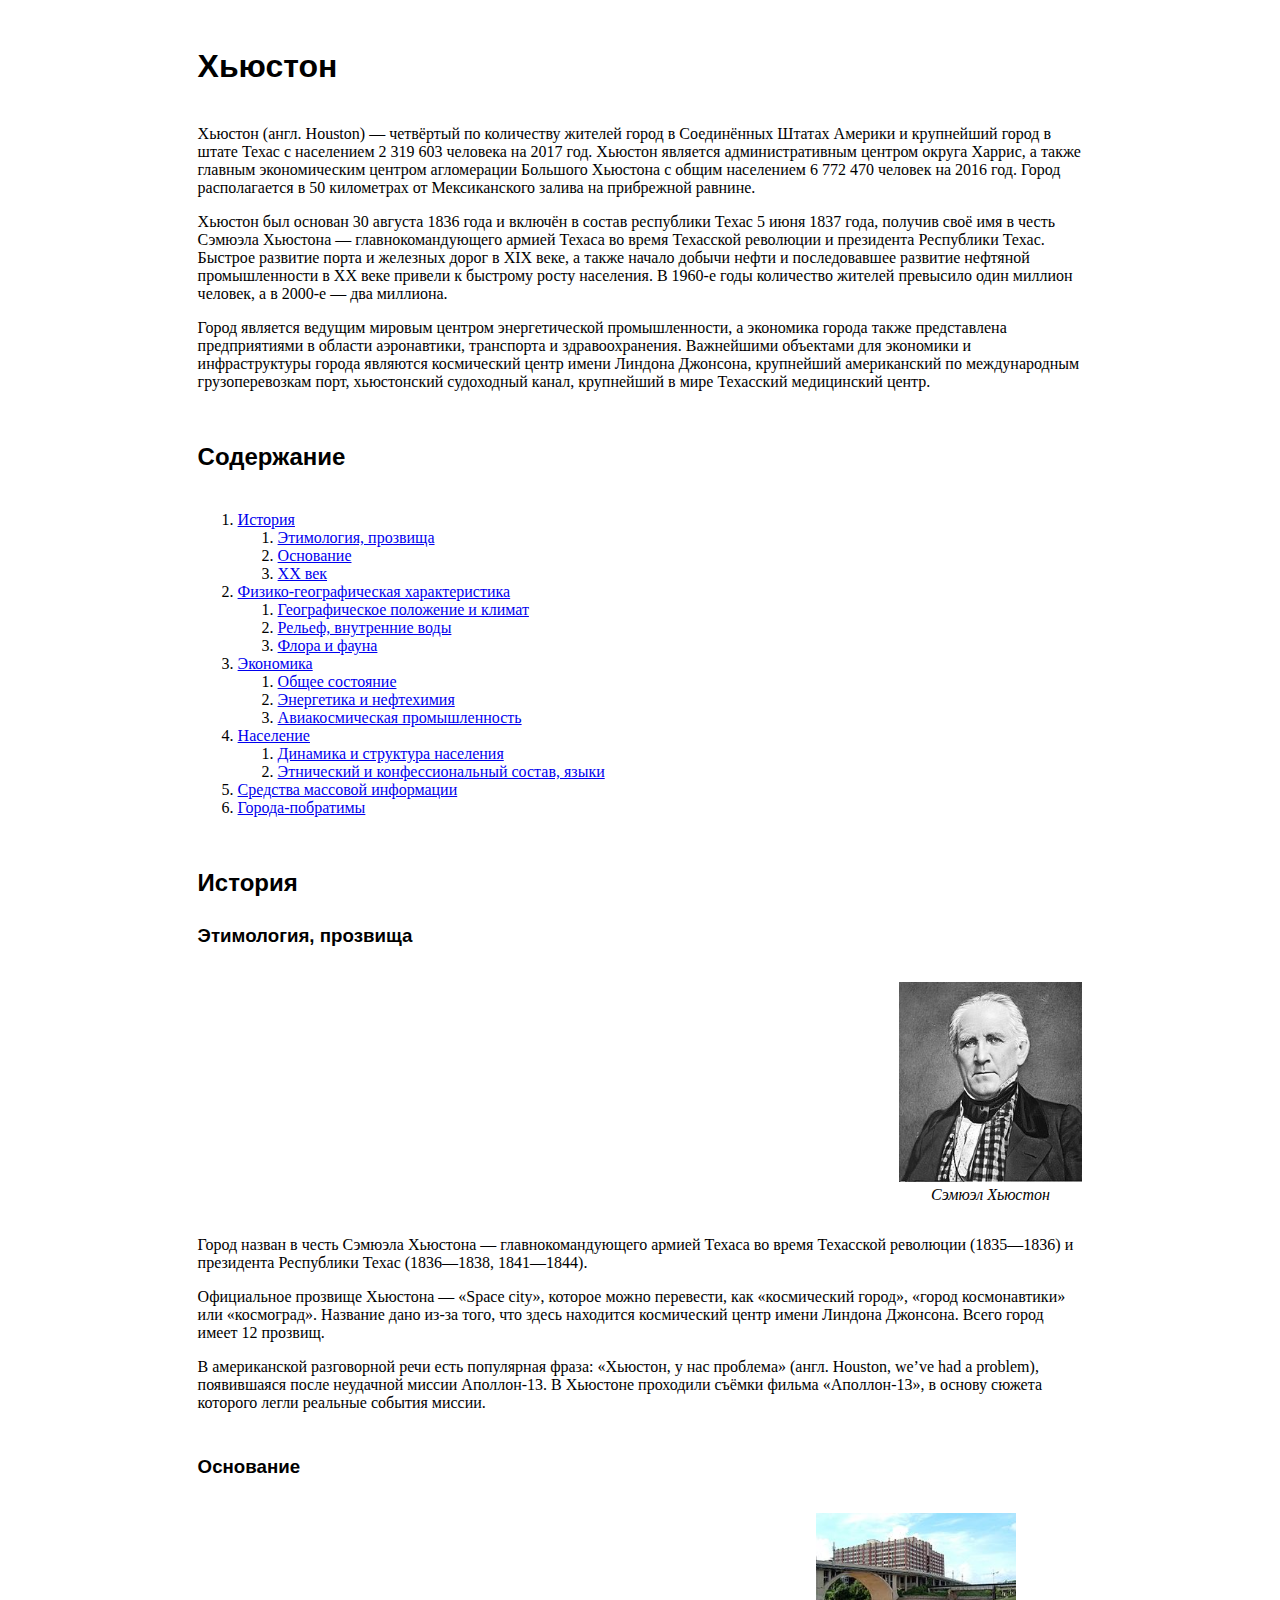
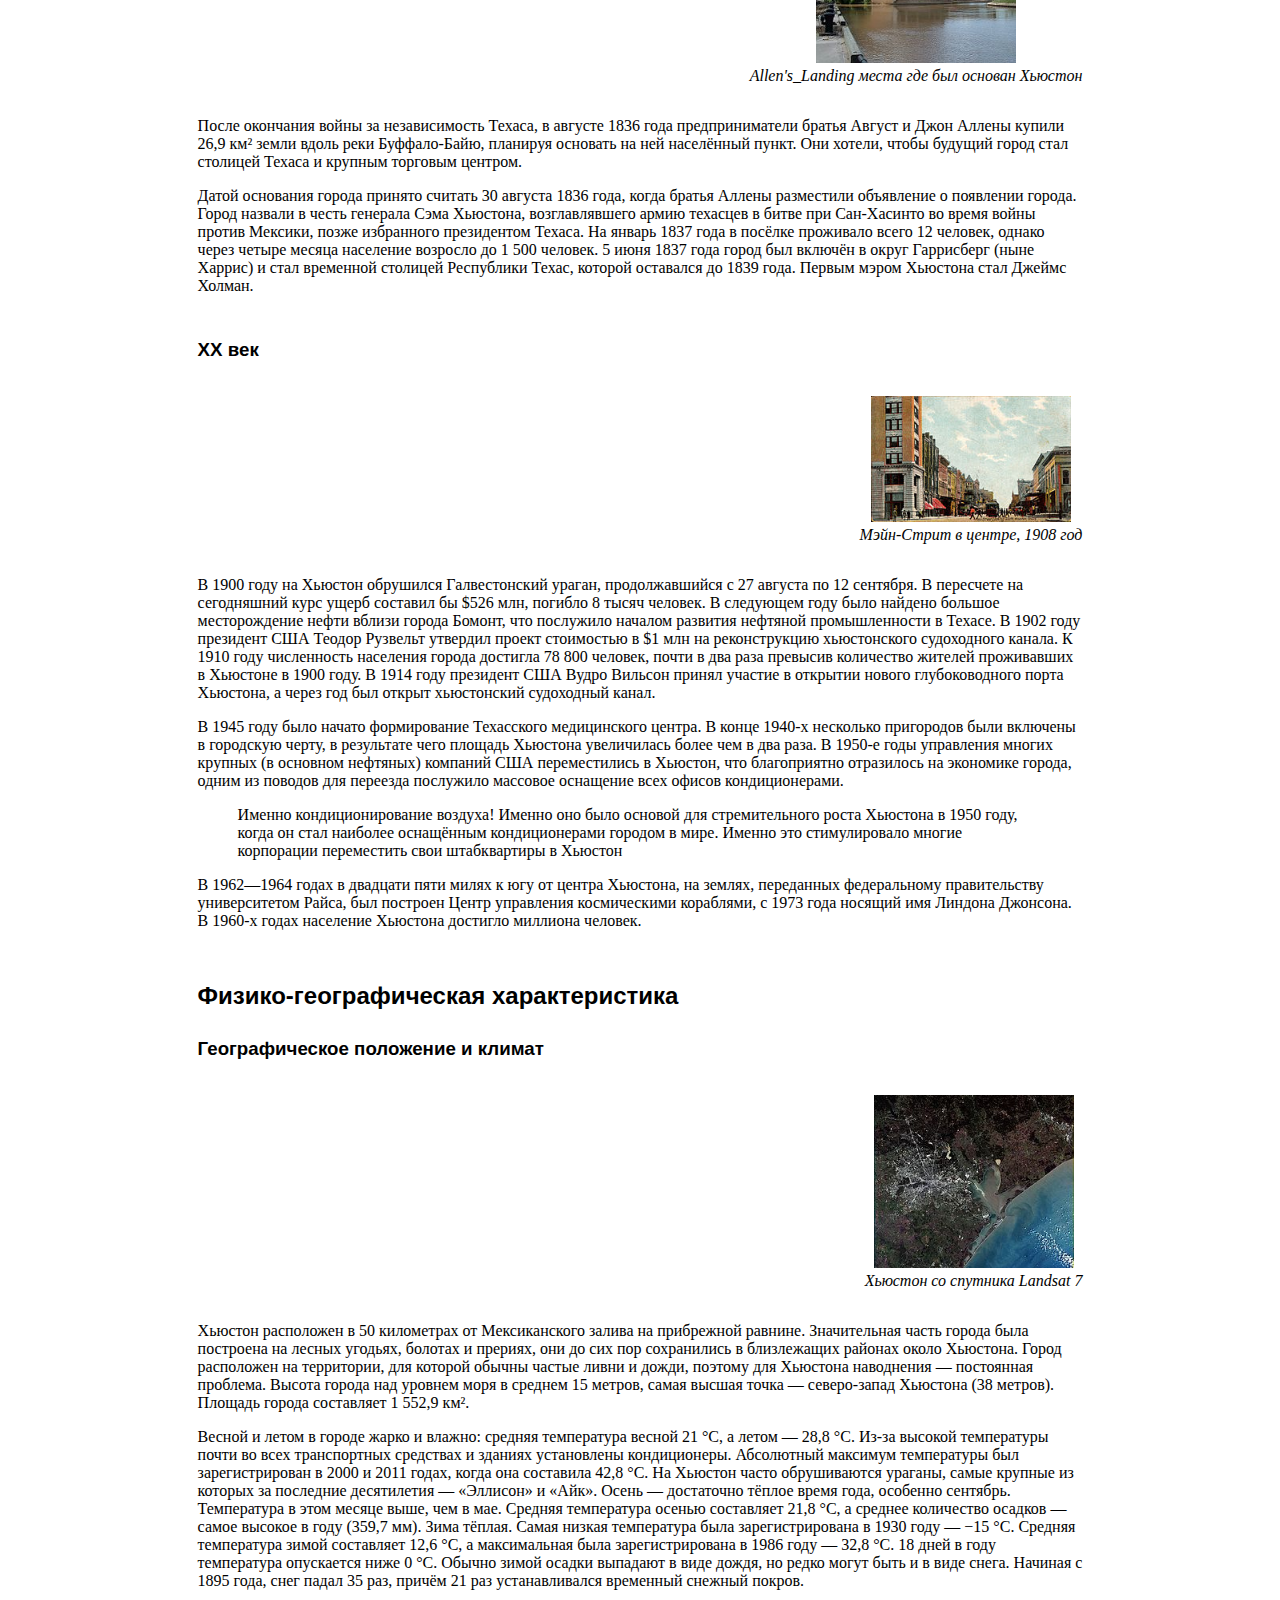
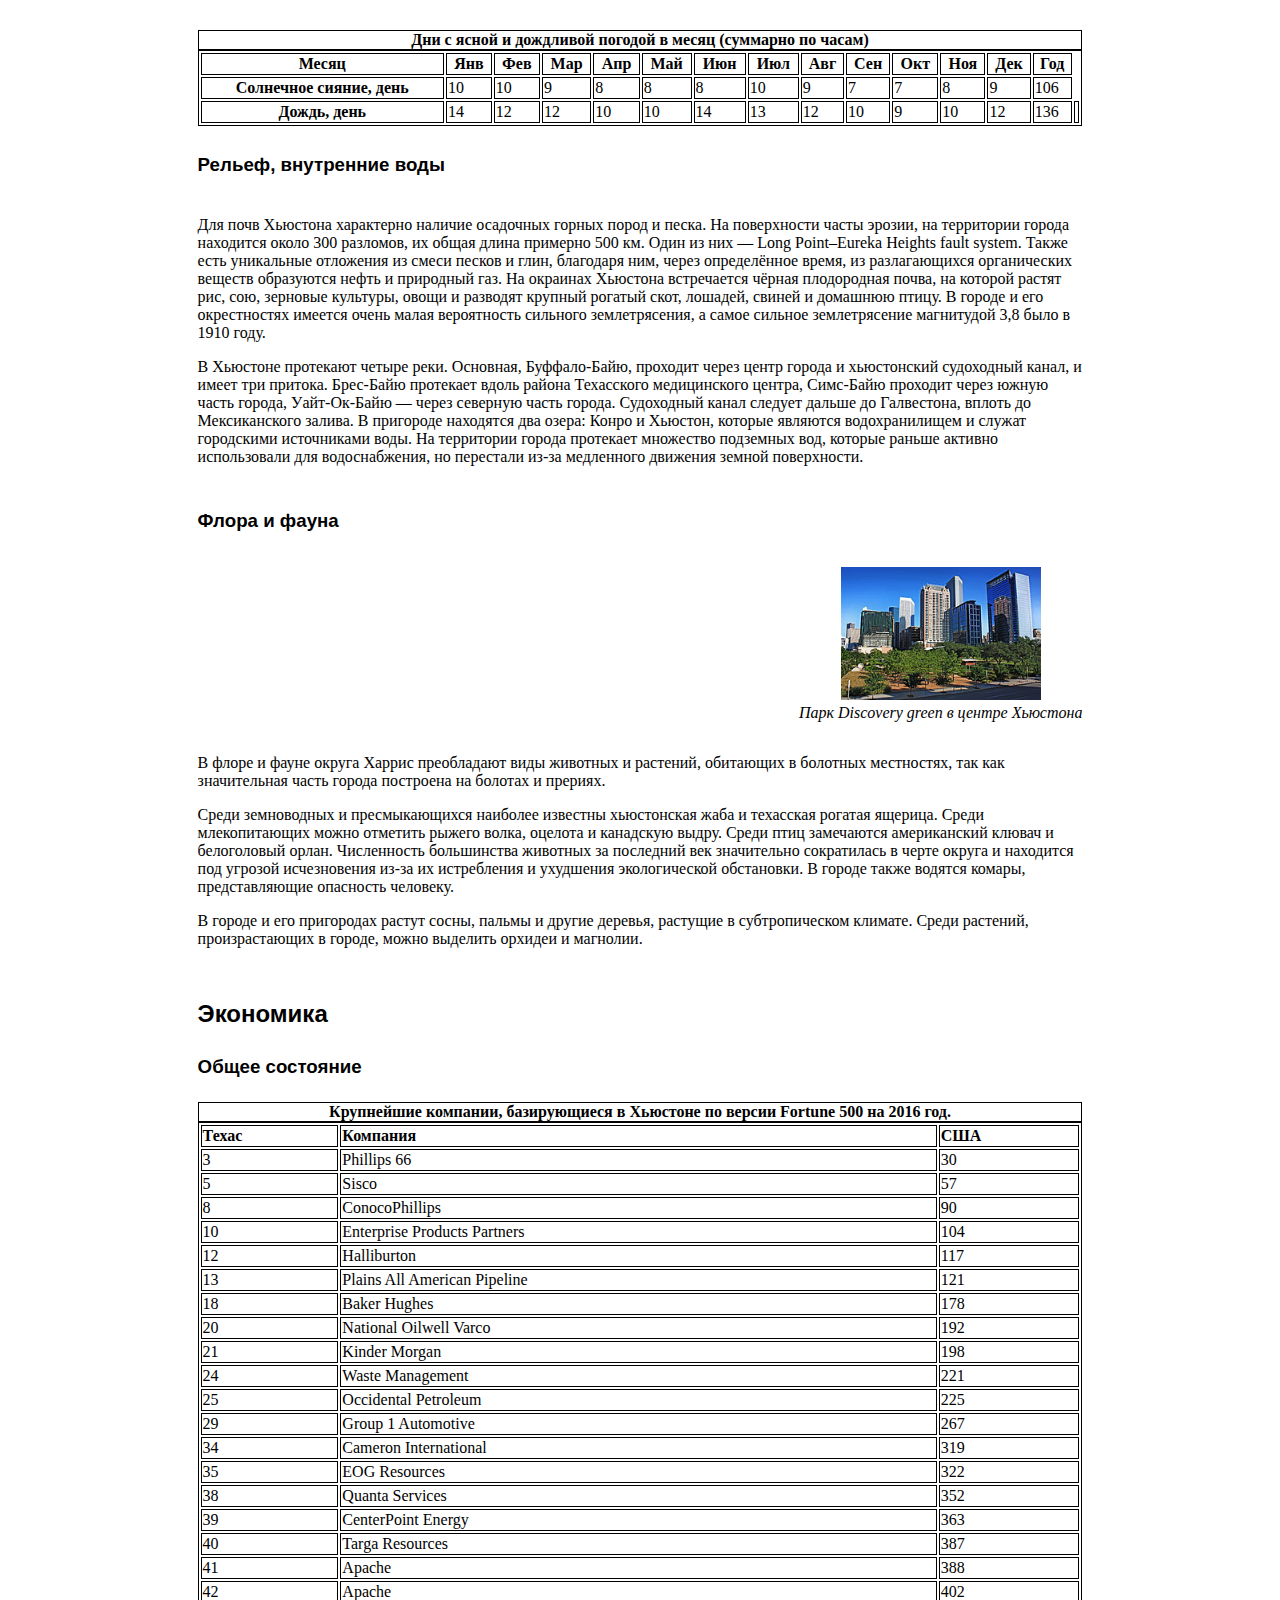
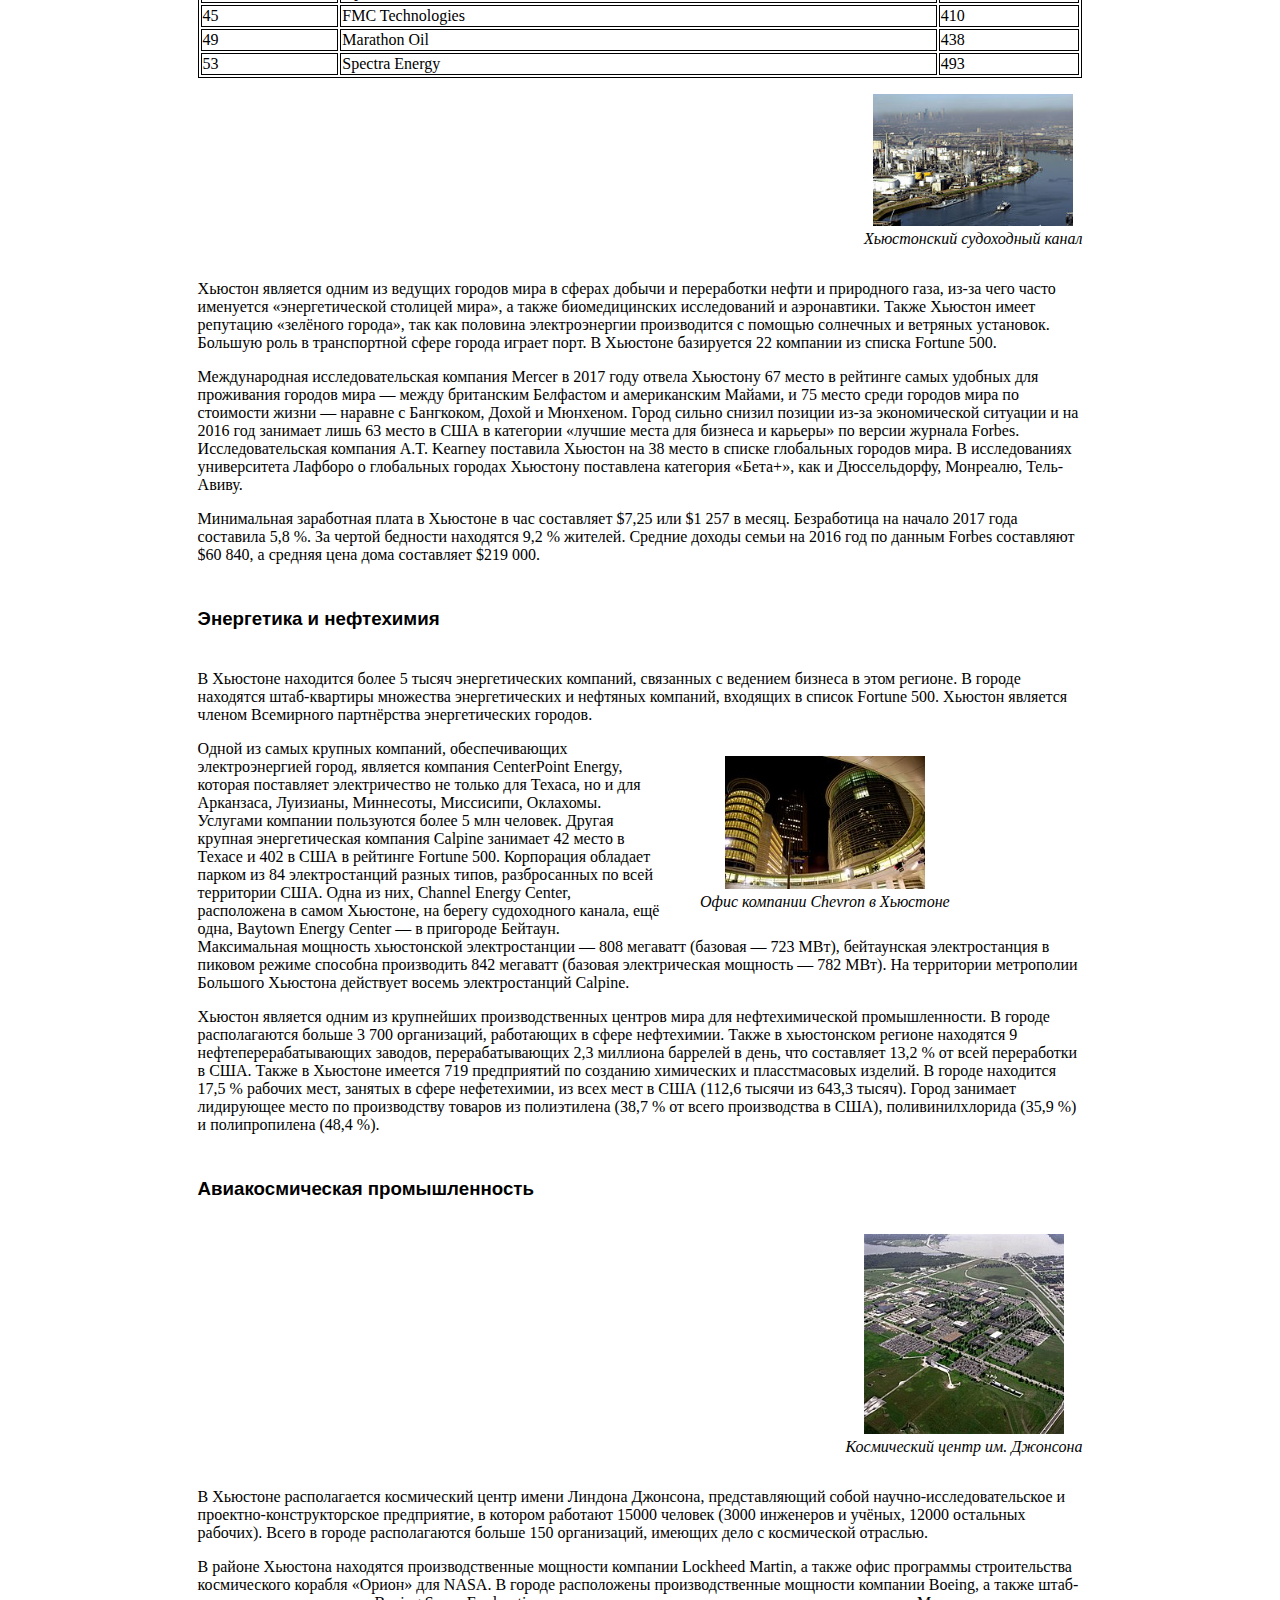
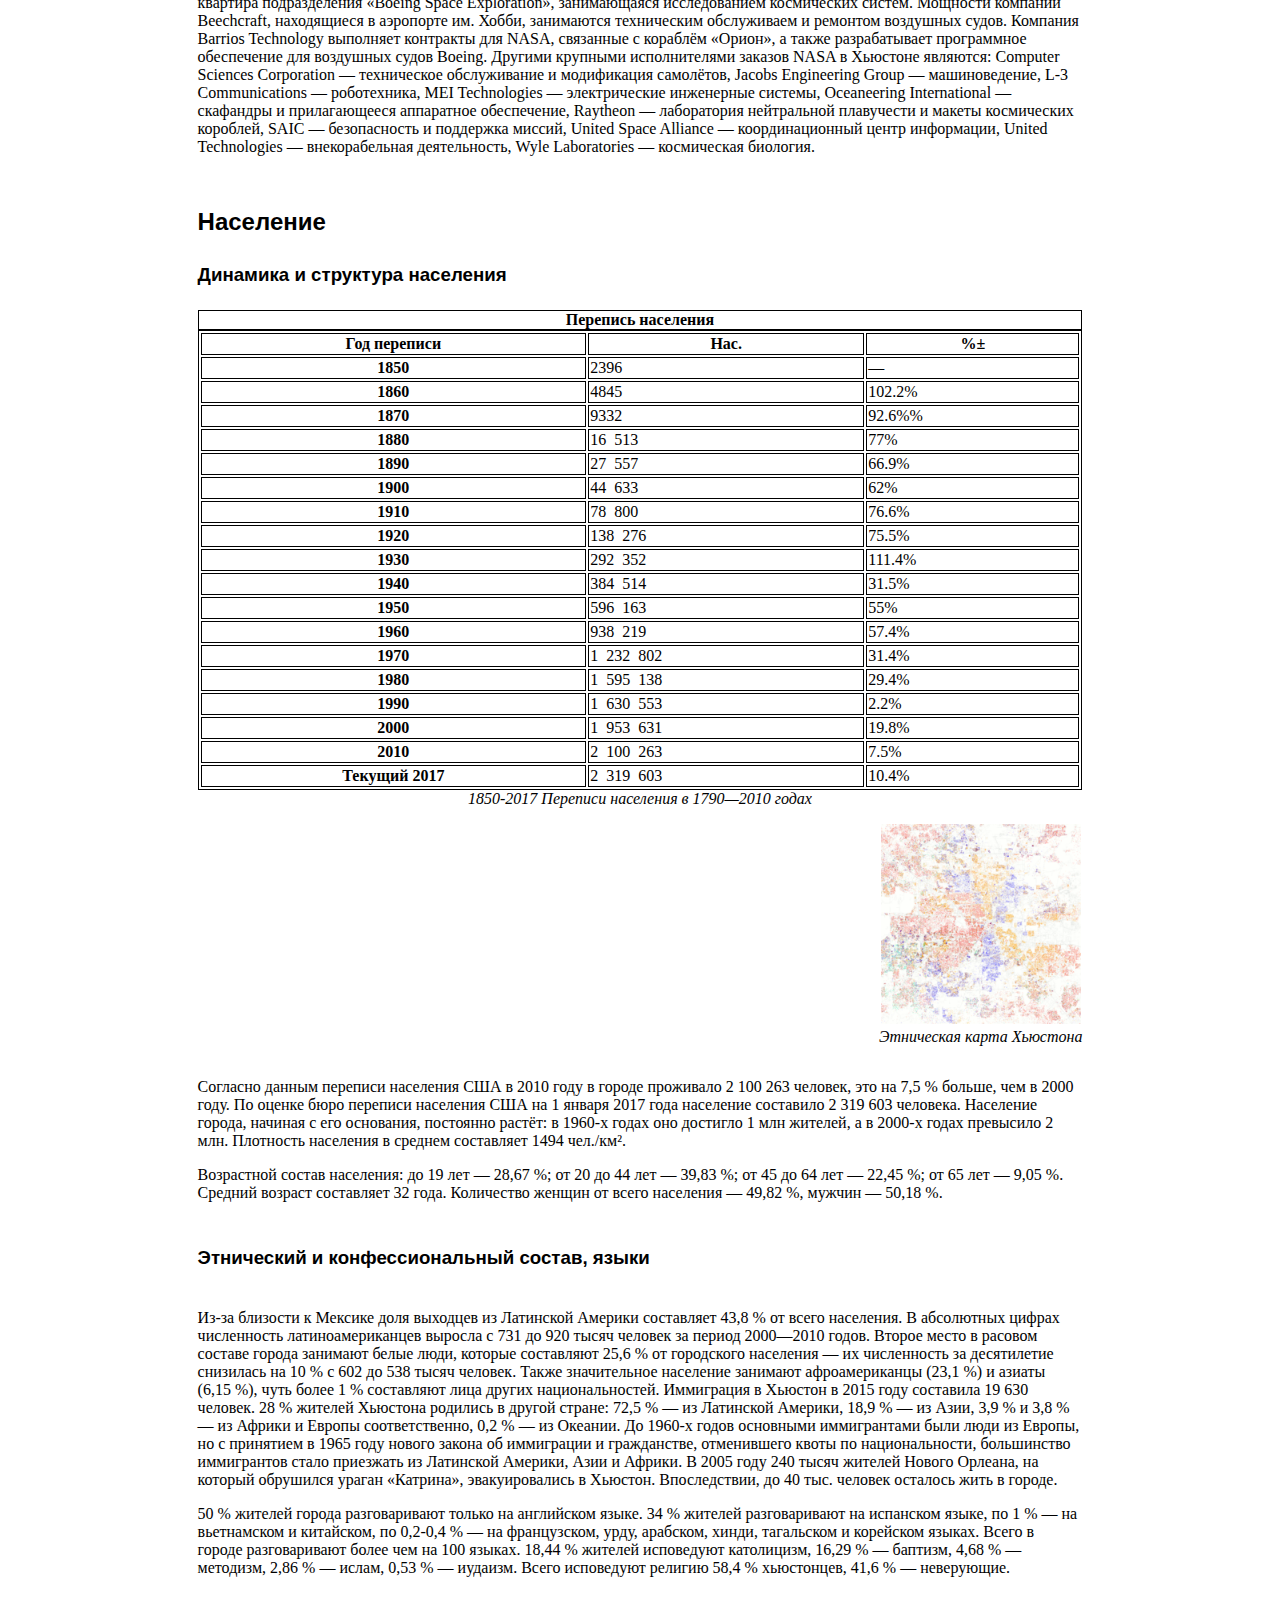
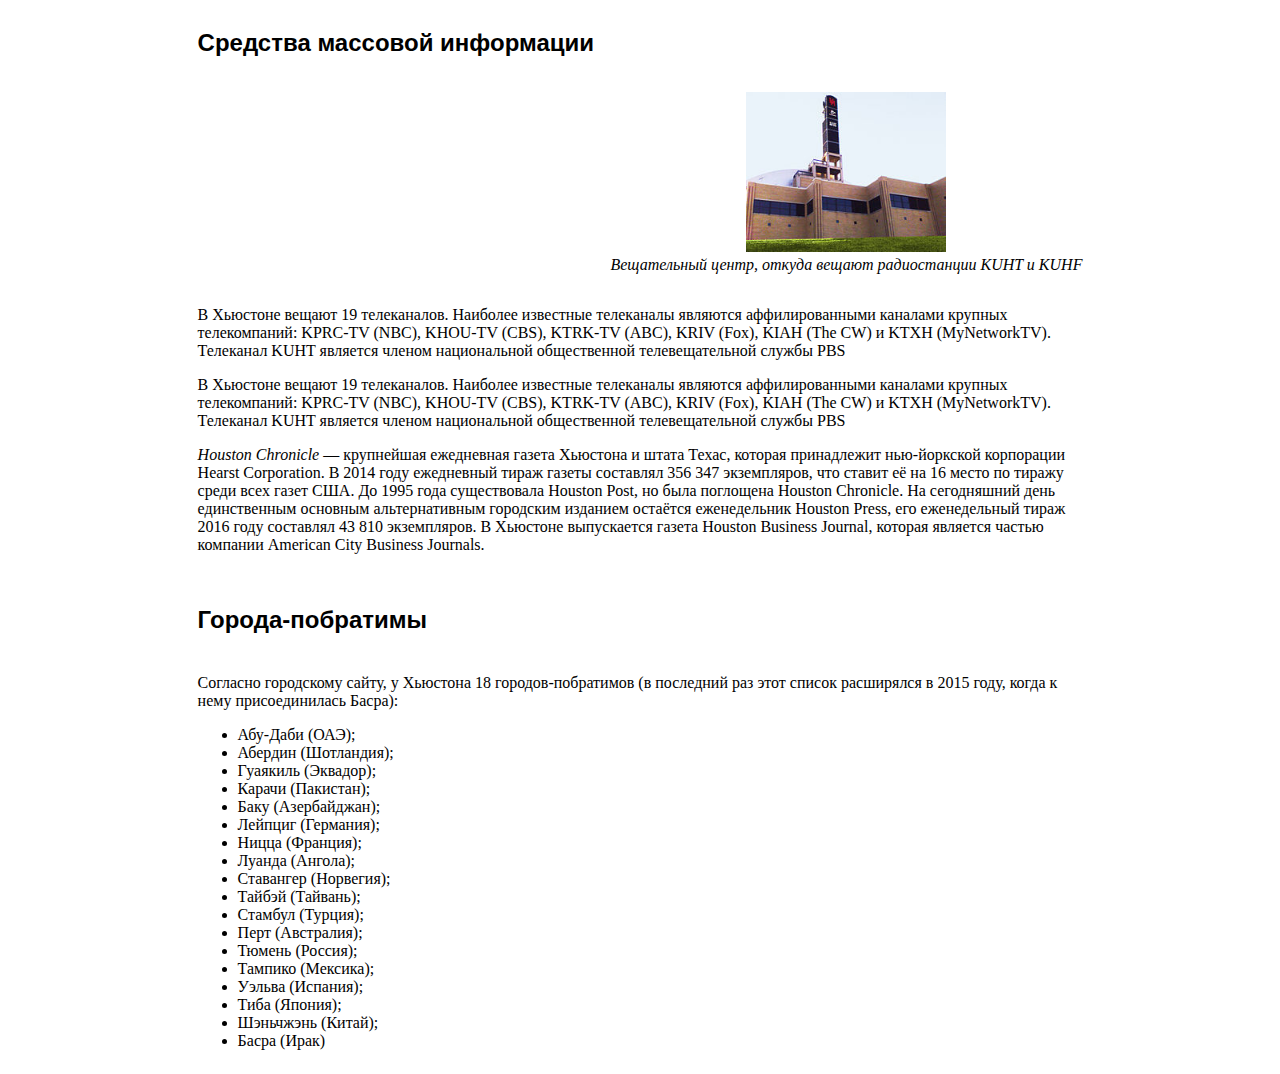
==== homework2/index.html @ 8e98da60 "second project of Stepik, final version" ====
<!DOCTYPE html>
<html lang="ru-RU">
<head>
	<meta charset="UTF-8">
	<title>Хьюстон</title>
	<meta name="description" content="город Хьюстон США, история и современное состояние города. Физико-географические характеристики, флора и фауна местности, экономика города, города-побратимы Хьюстона.">
	<meta name="author" content="Bekten Dosmambetov">
	<link rel="stylesheet" href="css/styles.css" type="text/css">
</head>
<body>
	<h1>Хьюстон</h1>
		<article id="introduction"><p>Хьюстон (англ. Houston) — четвёртый по количеству жителей город в Соединённых Штатах Америки и крупнейший город в штате Техас с населением 2 319 603 человека на 2017 год. Хьюстон является административным центром округа Харрис, а также главным экономическим центром агломерации Большого Хьюстона с общим населением 6 772 470 человек на 2016 год. Город располагается в 50 километрах от Мексиканского залива на прибрежной равнине.</p>

		<p>Хьюстон был основан 30 августа 1836 года и включён в состав республики Техас 5 июня 1837 года, получив своё имя в честь Сэмюэла Хьюстона — главнокомандующего армией Техаса во время Техасской революции и президента Республики Техас. Быстрое развитие порта и железных дорог в XIX веке, а также начало добычи нефти и последовавшее развитие нефтяной промышленности в XX веке привели к быстрому росту населения. В 1960-е годы количество жителей превысило один миллион человек, а в 2000-е — два миллиона. </p>

		<p>Город является ведущим мировым центром энергетической промышленности, а экономика города также представлена предприятиями в области аэронавтики, транспорта и здравоохранения. Важнейшими объектами для экономики и инфраструктуры города являются космический центр имени Линдона Джонсона, крупнейший американский по международным грузоперевозкам порт, хьюстонский судоходный канал, крупнейший в мире Техасский медицинский центр. </p>
		</article>

	<h2>Содержание</h2>
		<nav>
			<ol>
				<li><a href="#history">История</a></li>
					<ol>
						<li><a href="#etimology">Этимология, прозвища</a></li>
						<li><a href="#foundation">Основание</a></li>
						<li><a href="#20th_century">XX век</a></li>
					</ol>
				<li><a href="#phisics_char">Физико-географическая характеристика</a></li>
					<ol>
						<li><a href="#geography">Географическое положение и климат</a></li>
						<li><a href="#relief">Рельеф, внутренние воды</a></li>
						<li><a href="#flaura_fauna">Флора и фауна</a></li>
					</ol>
				<li><a href="#economy">Экономика</a></li>
					<ol>
						<li><a href="#general_condition">Общее состояние</a></li>
						<li><a href="#energy">Энергетика и нефтехимия</a></li>
						<li><a href="#cosmo_industry">Авиакосмическая промышленность</a></li>
					</ol>
				<li><a href="#population">Население</a></li>
					<ol>
						<li><a href="#population_dynamics">Динамика и структура населения</a></li>
						<li><a href="#race_ethnicity">Этнический и конфессиональный состав, языки</a></li>
					</ol>
				<li><a href="#mass_media">Средства массовой информации</a></li>
				<li><a href="#cities_friends">Города-побратимы</a></li>

			</ol>
		</nav>

	<h2 id="history">История</h2>
		<h3 id="etimology">Этимология, прозвища</h3>

		<figure>
		<img class="figure" src="img\Sam_Houston_portrait.jpg" alt="Портрет Сэмюэла Хьюстона">
		<figcaption class="figure">Сэмюэл Хьюстон</figcaption>
		</figure>

		<article>
			<p>Город назван в честь Сэмюэла Хьюстона — главнокомандующего армией Техаса во время Техасской революции (1835—1836) и президента Республики Техас (1836—1838, 1841—1844). </p>
			<p>Официальное прозвище Хьюстона — «Space city», которое можно перевести, как «космический город», «город космонавтики» или «космоград». Название дано из-за того, что здесь находится космический центр имени Линдона Джонсона. Всего город имеет 12 прозвищ. </p>
			<p>В американской разговорной речи есть популярная фраза: «Хьюстон, у нас проблема» (англ. Houston, we’ve had a problem), появившаяся после неудачной миссии Аполлон-13. В Хьюстоне проходили съёмки фильма «Аполлон-13», в основу сюжета которого легли реальные события миссии.</p>
		</article>

		<h3 id="foundation">Основание</h3>
		<figure>
		<img class="figure" src="img\Allen's_Landing_Houston_bayou_view.jpg" alt="Фото места где был основан Хьюстон">
		<figcaption class="figure">Allen's_Landing места где был основан Хьюстон</figcaption>
		</figure>

		<article>
			<p>После окончания войны за независимость Техаса, в августе 1836 года предприниматели братья Август и Джон Аллены купили 26,9 км² земли вдоль реки Буффало-Байю, планируя основать на ней населённый пункт. Они хотели, чтобы будущий город стал столицей Техаса и крупным торговым центром.  </p>
			<p>Датой основания города принято считать 30 августа 1836 года, когда братья Аллены разместили объявление о появлении города. Город назвали в честь генерала Сэма Хьюстона, возглавлявшего армию техасцев в битве при Сан-Хасинто во время войны против Мексики, позже избранного президентом Техаса. На январь 1837 года в посёлке проживало всего 12 человек, однако через четыре месяца население возросло до 1 500 человек. 5 июня 1837 года город был включён в округ Гаррисберг (ныне Харрис) и стал временной столицей Республики Техас, которой оставался до 1839 года. Первым мэром Хьюстона стал Джеймс Холман. </p>
		</article>

		<h3 id="20th_century">XX век</h3>

		<figure>
		<img class="figure" src="img\Main_Street_looking_south_Houston_Texas_(1908).jpg" alt="Фото места где был основан Хьюстон">
		<figcaption class="figure">Мэйн-Стрит в центре, 1908 год</figcaption>
		</figure>

		<article >
			<p>В 1900 году на Хьюстон обрушился Галвестонский ураган, продолжавшийся с 27 августа по 12 сентября. В пересчете на сегодняшний курс ущерб составил бы $526 млн, погибло 8 тысяч человек. В следующем году было найдено большое месторождение нефти вблизи города Бомонт, что послужило началом развития нефтяной промышленности в Техасе. В 1902 году президент США Теодор Рузвельт утвердил проект стоимостью в $1 млн на реконструкцию хьюстонского судоходного канала. К 1910 году численность населения города достигла 78 800 человек, почти в два раза превысив количество жителей проживавших в Хьюстоне в 1900 году. В 1914 году президент США Вудро Вильсон принял участие в открытии нового глубоководного порта Хьюстона, а через год был открыт хьюстонский судоходный канал. </p>
			<p>В 1945 году было начато формирование Техасского медицинского центра. В конце 1940-х несколько пригородов были включены в городскую черту, в результате чего площадь Хьюстона увеличилась более чем в два раза. В 1950-е годы управления многих крупных (в основном нефтяных) компаний США переместились в Хьюстон, что благоприятно отразилось на экономике города, одним из поводов для переезда послужило массовое оснащение всех офисов кондиционерами. </p>
			<blockquote>Именно кондиционирование воздуха! Именно оно было основой для стремительного роста Хьюстона в 1950 году, когда он стал наиболее оснащённым кондиционерами городом в мире. Именно это стимулировало многие корпорации переместить свои штабквартиры в Хьюстон</blockquote>
			<p>В 1962—1964 годах в двадцати пяти милях к югу от центра Хьюстона, на землях, переданных федеральному правительству университетом Райса, был построен Центр управления космическими кораблями, с 1973 года носящий имя Линдона Джонсона. В 1960-х годах население Хьюстона достигло миллиона человек.</p>

		</article>


	<h2 id="phisics_char">Физико-географическая характеристика</h2>
		<h3 id="geography">Географическое положение и климат</h3>

		<figure>
		<img class="figure" src="img\Large_Houston_Landsat.jpg" alt="Хьюстон со спутника Landsat 7">
		<figcaption>Хьюстон со спутника Landsat 7</figcaption>
		</figure>

		<article>
			<p>Хьюстон расположен в 50 километрах от Мексиканского залива на прибрежной равнине. Значительная часть города была построена на лесных угодьях, болотах и прериях, они до сих пор
			сохранились в близлежащих районах около Хьюстона. Город расположен на территории, для которой обычны частые ливни и дожди, поэтому для Хьюстона наводнения — постоянная проблема. Высота города над уровнем моря в среднем 15 метров, самая высшая точка — северо-запад Хьюстона (38 метров). Площадь города составляет 1 552,9 км².</p>
			<p>Весной и летом в городе жарко и влажно: средняя температура весной 21 °C, а летом — 28,8 °C. Из-за высокой температуры почти во всех транспортных средствах и зданиях установлены кондиционеры. Абсолютный максимум температуры был зарегистрирован в 2000 и 2011 годах, когда она составила 42,8 °C. На Хьюстон часто обрушиваются ураганы, самые крупные из которых за последние десятилетия — «Эллисон» и «Айк». Осень — достаточно тёплое время года, особенно сентябрь. Температура в этом месяце выше, чем в мае. Средняя температура осенью составляет 21,8 °C, а среднее количество осадков — самое высокое в году (359,7 мм). Зима тёплая. Самая низкая температура была зарегистрирована в 1930 году — −15 °C. Средняя температура зимой составляет 12,6 °C, а максимальная была зарегистрирована в 1986 году — 32,8 °C. 18 дней в году температура опускается ниже 0 °C. Обычно зимой осадки выпадают в виде дождя, но редко могут быть и в виде снега. Начиная с 1895 года, снег падал 35 раз, причём 21 раз устанавливался временный снежный покров. </p>
			</article>

			<table>
				<caption>
					<b>Дни с ясной и дождливой погодой в месяц (суммарно по часам)</b>
				</caption>
					<tr>
						<th>Месяц</th>
						<th>Янв</th>
						<th>Фев</th>
						<th>Мар</th>
						<th>Апр</th>
						<th>Май</th>
						<th>Июн</th>
						<th>Июл</th>
						<th>Авг</th>
						<th>Сен</th>
						<th>Окт</th>
						<th>Ноя</th>
						<th>Дек</th>
						<th>Год</th>				
					</tr>
					<tr>
						<th>Солнечное сияние, день</th>
						<td>10</td>
						<td>10</td>
						<td>9</td>
						<td>8</td>
						<td>8</td>
						<td>8</td>
						<td>10</td>
						<td>9</td>
						<td>7</td>   
						<td>7</td>
						<td>8</td>
						<td>9</td>
						<td>106</td>
					</tr>
					<tr>
						<th>Дождь, день</th>
						<td>14</td>
						<td>12</td>
						<td>12</td>
						<td>10</td>
						<td>10</td>
						<td>14</td>
						<td>13</td>
						<td>12</td>
						<td>10</td>   
						<td>9</td>
						<td>10</td>
						<td>12</td>
						<td>136<td>				
					</tr>
			</table>
		
		<h3 id="relief">Рельеф, внутренние воды</h3>

		<article>
			<p>Для почв Хьюстона характерно наличие осадочных горных пород и песка. На поверхности часты эрозии, на территории города находится около 300 разломов, их общая длина примерно 500 км. Один из них — Long Point–Eureka Heights fault system. Также есть уникальные отложения из смеси песков и глин, благодаря ним, через определённое время, из разлагающихся органических веществ образуются нефть и природный газ. На окраинах Хьюстона встречается чёрная плодородная почва, на которой растят рис, сою, зерновые культуры, овощи и разводят крупный рогатый скот, лошадей, свиней и домашнюю птицу. В городе и его окрестностях имеется очень малая вероятность сильного землетрясения, а самое сильное землетрясение магнитудой 3,8 было в 1910 году. </p>
			<p>В Хьюстоне протекают четыре реки. Основная, Буффало-Байю, проходит через центр города и хьюстонский судоходный канал, и имеет три притока. Брес-Байю протекает вдоль района Техасского медицинского центра, Симс-Байю проходит через южную часть города, Уайт-Ок-Байю — через северную часть города. Судоходный канал следует дальше до Галвестона, вплоть до Мексиканского залива. В пригороде находятся два озера: Конро и Хьюстон, которые являются водохранилищем и служат городскими источниками воды. На территории города протекает множество подземных вод, которые раньше активно использовали для водоснабжения, но перестали из-за медленного движения земной поверхности. </p>
		</article>



		<h3 id="flaura_fauna">Флора и фауна</h3>

		<figure>
		<img class="figure" src="img\Discovery_green.jpg" alt="Парк Discovery green в центре Хьюстона">
		<figcaption class="figure">Парк Discovery green в центре Хьюстона</figcaption>
		</figure>


		<article>
			<p>В флоре и фауне округа Харрис преобладают виды животных и растений, обитающих в болотных местностях, так как значительная часть города построена на болотах и прериях. </p>
			<p>Среди земноводных и пресмыкающихся наиболее известны хьюстонская жаба и техасская рогатая ящерица. Среди млекопитающих можно отметить рыжего волка, оцелота и канадскую выдру. Среди птиц замечаются американский клювач и белоголовый орлан. Численность большинства животных за последний век значительно сократилась в черте округа и находится под угрозой исчезновения из-за их истребления и ухудшения экологической обстановки. В городе также водятся комары, представляющие опасность человеку. </p>
			<p>В городе и его пригородах растут сосны, пальмы и другие деревья, растущие в субтропическом климате. Среди растений, произрастающих в городе, можно выделить орхидеи и магнолии. </p>

		</article>


		<h2 id="economy">Экономика</h2>
		<h3 id="general_condition">Общее состояние</h3>

			<table width="80%">
				
				<caption><b>Крупнейшие компании, базирующиеся в Хьюстоне по версии Fortune 500 на 2016 год.</b></caption>
				<tr>
					<th align="left">Техас</th>
					<th align="left">Компания</th>
					<th align="left">США</th>
				</tr>
				<tr>
					<td>3</td>
					<td>Phillips 66</td>
					<td>30</td>
				</tr>
				<tr>
					<td>5</td>
					<td>Sisco</td>
					<td>57</td>
				</tr>
				<tr>
					<td>8</td>
					<td>ConocoPhillips</td>
					<td>90</td>
				</tr>
				<tr>
					<td>10</td>
					<td>Enterprise Products Partners</td>
					<td>104</td>
				</tr>
				<tr>
					<td>12</td>
					<td>Halliburton</td>
					<td>117</td>
				</tr>
				<tr>
					<td>13</td>
					<td>Plains All American Pipeline</td>
					<td>121</td>
				</tr>
				<tr>
					<td>18</td>
					<td>Baker Hughes</td>
					<td>178</td>
				</tr>
				<tr>
					<td>20</td>
					<td>National Oilwell Varco</td>
					<td>192</td>
				</tr>
				<tr>
					<td>21</td>
					<td>Kinder Morgan</td>
					<td>198</td>
				</tr>
				<tr>
					<td>24</td>
					<td>Waste Management</td>
					<td>221</td>
				</tr>
				<tr>
					<td>25</td>
					<td>Occidental Petroleum</td>
					<td>225</td>
				</tr>
				<tr>
					<td>29</td>
					<td>Group 1 Automotive</td>
					<td>267</td>
				</tr>
				<tr>
					<td>34</td>
					<td>Cameron International</td>
					<td>319</td>
				</tr>
				<tr>
					<td>35</td>
					<td>EOG Resources</td>
					<td>322</td>
				</tr>
				<tr>
					<td>38</td>
					<td>Quanta Services</td>
					<td>352</td>
				</tr>
				<tr>
					<td>39</td>
					<td>CenterPoint Energy</td>
					<td>363</td>
				</tr>
				<tr>
					<td>40</td>
					<td>Targa Resources</td>
					<td>387</td>
				</tr>
				<tr>
					<td>41</td>
					<td>Apache</td>
					<td>388</td>
				</tr>
				<tr>
					<td>42</td>
					<td>Apache</td>
					<td>402</td>
				</tr>
				<tr>
					<td>45</td>
					<td>FMC Technologies</td>
					<td>410</td>
				</tr>
				<tr>
					<td>49</td>
					<td>Marathon Oil</td>
					<td>438</td>
				</tr>
				<tr>
					<td>53</td>
					<td>Spectra Energy</td>
					<td>493</td>
				</tr>

			</table>

			<figure>
			<img class="figure" src="img\Houston_Ship_Channel.jpg" alt="Хьюстонский судоходный канал">
			<figcaption class="figure">Хьюстонский судоходный канал</figcaption>
			</figure>

		<article>
			<p>Хьюстон является одним из ведущих городов мира в сферах добычи и переработки нефти и природного газа, из-за чего часто именуется «энергетической столицей мира», а также биомедицинских исследований и аэронавтики. Также Хьюстон имеет репутацию «зелёного города», так как половина электроэнергии производится с помощью солнечных и ветряных установок. Большую роль в транспортной сфере города играет порт. В Хьюстоне базируется 22 компании из списка Fortune 500.  </p>
			<p>Международная исследовательская компания Mercer в 2017 году отвела Хьюстону 67 место в рейтинге самых удобных для проживания городов мира — между британским Белфастом и американским Майами, и 75 место среди городов мира по стоимости жизни — наравне с Бангкоком, Дохой и Мюнхеном. Город сильно снизил позиции из-за экономической ситуации и на 2016 год занимает лишь 63 место в США в категории «лучшие места для бизнеса и карьеры» по версии журнала Forbes. Исследовательская компания A.T. Kearney поставила Хьюстон на 38 место в списке глобальных городов мира. В исследованиях университета Лафборо о глобальных городах Хьюстону поставлена категория «Бета+», как и Дюссельдорфу, Монреалю, Тель-Авиву. </p>
			<p>Минимальная заработная плата в Хьюстоне в час составляет $7,25 или $1 257 в месяц. Безработица на начало 2017 года составила 5,8 %. За чертой бедности находятся 9,2 % жителей. Средние доходы семьи на 2016 год по данным Forbes составляют $60 840, а средняя цена дома составляет $219 000. </p>
		</article>


		<h3 id="energy">Энергетика и нефтехимия</h3>

		<article>
			<p>В Хьюстоне находится более 5 тысяч энергетических компаний, связанных с ведением бизнеса в этом регионе. В городе находятся штаб-квартиры множества энергетических и нефтяных компаний, входящих в список Fortune 500. Хьюстон является членом Всемирного партнёрства энергетических городов.  </p>
			
			<figure>
			<img class="figure" src="img\Enron_Complex.jpg" alt="Офис компании Chevron в Хьюстоне">
			<figcaption class="figure">Офис компании Chevron в Хьюстоне</figcaption>
			</figure>

			<p>Одной из самых крупных компаний, обеспечивающих электроэнергией город, является компания CenterPoint Energy, которая поставляет электричество не только для Техаса, но и для Арканзаса, Луизианы, Миннесоты, Миссисипи, Оклахомы. Услугами компании пользуются более 5 млн человек. Другая крупная энергетическая компания Calpine занимает 42 место в Техасе и 402 в США в рейтинге Fortune 500. Корпорация обладает парком из 84 электростанций разных типов, разбросанных по всей территории США. Одна из них, Channel Energy Center, расположена в самом Хьюстоне, на берегу судоходного канала, ещё одна, Baytown Energy Center — в пригороде Бейтаун. Максимальная мощность хьюстонской электростанции — 808 мегаватт (базовая — 723 МВт), бейтаунская электростанция в пиковом режиме способна производить 842 мегаватт (базовая электрическая мощность — 782 МВт). На территории метрополии Большого Хьюстона действует восемь электростанций Calpine. </p>

			<p>Хьюстон является одним из крупнейших производственных центров мира для нефтехимической промышленности. В городе располагаются больше 3 700 организаций, работающих в сфере нефтехимии. Также в хьюстонском регионе находятся 9 нефтеперерабатывающих заводов, перерабатывающих 2,3 миллиона баррелей в день, что составляет 13,2 % от всей переработки в США. Также в Хьюстоне имеется 719 предприятий по созданию химических и пласстмасовых изделий. В городе находится 17,5 % рабочих мест, занятых в сфере нефетехимии, из всех мест в США (112,6 тысячи из 643,3 тысяч). Город занимает лидирующее место по производству товаров из полиэтилена (38,7 % от всего производства в США), поливинилхлорида (35,9 %) и полипропилена (48,4 %).</p>

		</article>



		<h3 id="cosmo_industry">Авиакосмическая промышленность</h3>
		
		<figure>
		<img class="figure" src="img\Aerial_View_of_the_Johnson_Space_Center.jpg" alt="Космический центр им. Джонсона">
		<figcaption class="figure">Космический центр им. Джонсона</figcaption>
		</figure>

		<article >
			<p>В Хьюстоне располагается космический центр имени Линдона Джонсона, представляющий собой научно-исследовательское и проектно-конструкторское предприятие, в котором работают 15000 человек (3000 инженеров и учёных, 12000 остальных рабочих). Всего в городе располагаются больше 150 организаций, имеющих дело с космической отраслью. </p>
			<p>В районе Хьюстона находятся производственные мощности компании Lockheed Martin, а также офис программы строительства космического корабля «Орион» для NASA. В городе расположены производственные мощности компании Boeing, а также штаб-квартира подразделения «Boeing Space Exploration», занимающаяся исследованием космических систем. Мощности компании Beechcraft, находящиеся в аэропорте им. Хобби, занимаются техническим обслуживаем и ремонтом воздушных судов. Компания Barrios Technology выполняет контракты для NASA, связанные с кораблём «Орион», а также разрабатывает программное обеспечение для воздушных судов Boeing. Другими крупными исполнителями заказов NASA в Хьюстоне являются: Computer Sciences Corporation — техническое обслуживание и модификация самолётов, Jacobs Engineering Group — машиноведение, L-3 Communications — роботехника, MEI Technologies — электрические инженерные системы, Oceaneering International — скафандры и прилагающееся аппаратное обеспечение, Raytheon — лаборатория нейтральной плавучести и макеты космических короблей, SAIC — безопасность и поддержка миссий, United Space Alliance — координационный центр информации, United Technologies — внекорабельная деятельность, Wyle Laboratories — космическая биология.

		</article>

	<h2 id="population">Население</h2>
		<h3 id="population_dynamics">Динамика и структура населения</h3>

		<table>
			<caption class="top_caption"><b>Перепись населения</b></caption>
			<tr>
				<th>Год переписи</th>
				<th>Нас.</th>
				<th>&#37;&plusmn;</th>
			</tr>
			<tr>
				<th>1850</th>
				<td>2396</td>
				<td>&mdash;</td>
			</tr>
			<tr>
				<th>1860</th>
				<td>4845</td>
				<td>102.2&#37;</td>
			</tr>
			<tr>
				<th>1870</th>
				<td>9332</td>
				<td>92.6%&#37;</td>
			</tr>
			<tr>
				<th>1880</th>
				<td>16&ensp;513</td>
				<td>77&#37;</td>
			</tr>
			<tr>
				<th>1890</th>
				<td>27&ensp;557</td>
				<td>66.9&#37;</td>
			</tr>
			<tr>
				<th>1900</th>
				<td>44&ensp;633</td>
				<td>62&#37;</td>
			</tr>
			<tr>
				<th>1910</th>
				<td>78&ensp;800</td>
				<td>76.6&#37;</td>
			</tr>
			<tr>
				<th>1920</th>
				<td>138&ensp;276</td>
				<td>75.5&#37;</td>
			</tr>
			<tr>
				<th>1930</th>
				<td>292&ensp;352</td>
				<td>111.4&#37;</td>
			</tr>
			<tr>
				<th>1940</th>
				<td>384&ensp;514</td>
				<td>31.5&#37;</td>
			</tr>
			<tr>
				<th>1950</th>
				<td>596&ensp;163</td>
				<td>55&#37;</td>
			</tr>
			<tr>
				<th>1960</th>
				<td>938&ensp;219</td>
				<td>57.4&#37;</td>
			</tr>
			<tr>
				<th>1970</th>
				<td>1&ensp;232&ensp;802</td>
				<td>31.4&#37;</td>
			</tr>
			<tr>
				<th>1980</th>
				<td>1&ensp;595&ensp;138</td>
				<td>29.4&#37;</td>
			</tr>
			<tr>
				<th>1990</th>
				<td>1&ensp;630&ensp;553</td>
				<td>2.2&#37;</td>
			</tr>
			<tr>
				<th>2000</th>
				<td>1&ensp;953&ensp;631</td>
				<td>19.8&#37;</td>
			</tr>
			<tr>
				<th>2010</th>
				<td>2&ensp;100&ensp;263</td>
				<td>7.5&#37;</td>
			</tr>
			<tr>
				<th>Текущий 2017</th>
				<td>2&ensp;319&ensp;603</td>
				<td>10.4&#37;</td>
			</tr>

				<caption class="bottom_caption">1850-2017 Переписи населения в 1790—2010 годах
				</caption> 


		</table>

		<figure>
		<img class="figure" src="img\Race_and_ethnicity_2010_Houston.png" alt="Этническая карта Хьюстона">
		<figcaption class="figure">Этническая карта Хьюстона</figcaption>
		</figure>

		<article>
			<p>Согласно данным переписи населения США в 2010 году в городе проживало 2 100 263 человек, это на 7,5 % больше, чем в 2000 году. По оценке бюро переписи населения США на 1 января 2017 года население составило 2 319 603 человека. Население города, начиная с его основания, постоянно растёт: в 1960-х годах оно достигло 1 млн жителей, а в 2000-х годах превысило 2 млн. Плотность населения в среднем составляет 1494 чел./км².</p>
			<p>Возрастной состав населения: до 19 лет — 28,67 %; от 20 до 44 лет — 39,83 %; от 45 до 64 лет — 22,45 %; от 65 лет — 9,05 %. Средний возраст составляет 32 года. Количество женщин от всего населения — 49,82 %, мужчин — 50,18 %.</p>
		</article>

	<h3 id="race_ethnicity">Этнический и конфессиональный состав, языки</h3>

	<article>
		<p>Из-за близости к Мексике доля выходцев из Латинской Америки составляет 43,8 % от всего населения. В абсолютных цифрах численность латиноамериканцев выросла с 731 до 920 тысяч человек за период 2000—2010 годов. Второе место в расовом составе города занимают белые люди, которые составляют 25,6 % от городского населения — их численность за десятилетие снизилась на 10 % с 602 до 538 тысяч человек. Также значительное население занимают афроамериканцы (23,1 %) и азиаты (6,15 %), чуть более 1 % составляют лица других национальностей. Иммиграция в Хьюстон в 2015 году составила 19 630 человек. 28 % жителей Хьюстона родились в другой стране: 72,5 % — из Латинской Америки, 18,9 % — из Азии, 3,9 % и 3,8 % — из Африки и Европы соответственно, 0,2 % — из Океании. До 1960-х годов основными иммигрантами были люди из Европы, но с принятием в 1965 году нового закона об иммиграции и гражданстве, отменившего квоты по национальности, большинство иммигрантов стало приезжать из Латинской Америки, Азии и Африки. В 2005 году 240 тысяч жителей Нового Орлеана, на который обрушился ураган «Катрина», эвакуировались в Хьюстон. Впоследствии, до 40 тыс. человек осталось жить в городе.</p>
		<p>50 % жителей города разговаривают только на английском языке. 34 % жителей разговаривают на испанском языке, по 1 % — на вьетнамском и китайском, по 0,2-0,4 % — на французском, урду, арабском, хинди, тагальском и корейском языках. Всего в городе разговаривают более чем на 100 языках.
		18,44 % жителей исповедуют католицизм, 16,29 % — баптизм, 4,68 % — методизм, 2,86 % — ислам, 0,53 % — иудаизм. Всего исповедуют религию 58,4 % хьюстонцев, 41,6 % — неверующие.</p>
	</article>

	<h2 id="mass_media">Средства массовой информации</h2>

		<figure>
		<img class="figure" src="img\Melcher_Center_for_Public_Broadcasting.jpg" alt="Вещательный центр, откуда вещают радиостанции KUHT и KUHF">
		<figcaption class="figure">Вещательный центр, откуда вещают радиостанции KUHT и KUHF</figcaption>
		</figure>

		<article>
			<p>В Хьюстоне вещают 19 телеканалов. Наиболее известные телеканалы являются аффилированными каналами крупных телекомпаний: KPRC-TV (NBC), KHOU-TV (CBS), KTRK-TV (ABC), KRIV (Fox), KIAH (The CW) и KTXH (MyNetworkTV). Телеканал KUHT является членом национальной общественной телевещательной службы PBS</p>
			<p>В Хьюстоне вещают 19 телеканалов. Наиболее известные телеканалы являются аффилированными каналами крупных телекомпаний: KPRC-TV (NBC), KHOU-TV (CBS), KTRK-TV (ABC), KRIV (Fox), KIAH (The CW) и KTXH (MyNetworkTV). Телеканал KUHT является членом национальной общественной телевещательной службы PBS</p>
			<p><i>Houston Chronicle</i> — крупнейшая ежедневная газета Хьюстона и штата Техас, которая принадлежит нью-йоркской корпорации Hearst Corporation. В 2014 году ежедневный тираж газеты составлял 356 347 экземпляров, что ставит её на 16 место по тиражу среди всех газет США. До 1995 года существовала Houston Post, но была поглощена Houston Chronicle. На сегодняшний день единственным основным альтернативным городским изданием остаётся еженедельник Houston Press, его еженедельный тираж 2016 году составлял 43 810 экземпляров. В Хьюстоне выпускается газета Houston Business Journal, которая является частью компании American City Business Journals.</p>
		</article>

	<h2 id="cities_friends">Города-побратимы</h2>
	<article>
		<p>Согласно городскому сайту, у Хьюстона 18 городов-побратимов (в последний раз этот список расширялся в 2015 году, когда к нему присоединилась Басра):</p>

		<ul>
			<li>Абу-Даби (ОАЭ);</li>
			<li>Абердин (Шотландия);</li>
			<li>Гуаякиль (Эквадор);</li>
			<li>Карачи (Пакистан);</li>
			<li>Баку (Азербайджан);</li>
			<li>Лейпциг (Германия);</li>
			<li>Ницца (Франция);</li>
			<li>Луанда (Ангола);</li>
			<li>Ставангер (Норвегия);</li>
			<li>Тайбэй (Тайвань);</li>
			<li>Стамбул (Турция);</li>
			<li>Перт (Австралия);</li>
			<li>Тюмень (Россия);</li>
			<li>Тампико (Мексика);</li>
			<li>Уэльва (Испания);</li>
			<li>Тиба (Япония);</li>
			<li>Шэньчжэнь (Китай);</li>
			<li>Басра (Ирак)</li>

		</ul>

	</article>


</body>
</html>
---- homework2/css/styles.css ----
h1, h2, h3 {
	font-family: sans-serif;
}

h1{
	font-size: 32px;
}

h1, h2, h3, article, nav, table {
	width: 70%;
	align-content: center;
	margin-left: auto;
	margin-right: auto;
	margin-top: 1.5em;
}
figure {
	float: right;
	margin-right: 15%;
	margin: 0px, 0px, 50px, 20px;
	text-align: center;
	font-style: italic;
	align-self: bottom;
}

img:nth-of-type(1) {
	width:auto;
	height: auto;
	max-width: 200px;
	max-height: 200px;
}

table, th, td, caption {
	border: 1px solid black;
}

.bottom_caption {
	border: none;
	font-style: italic;
	caption-side: bottom;
	
}
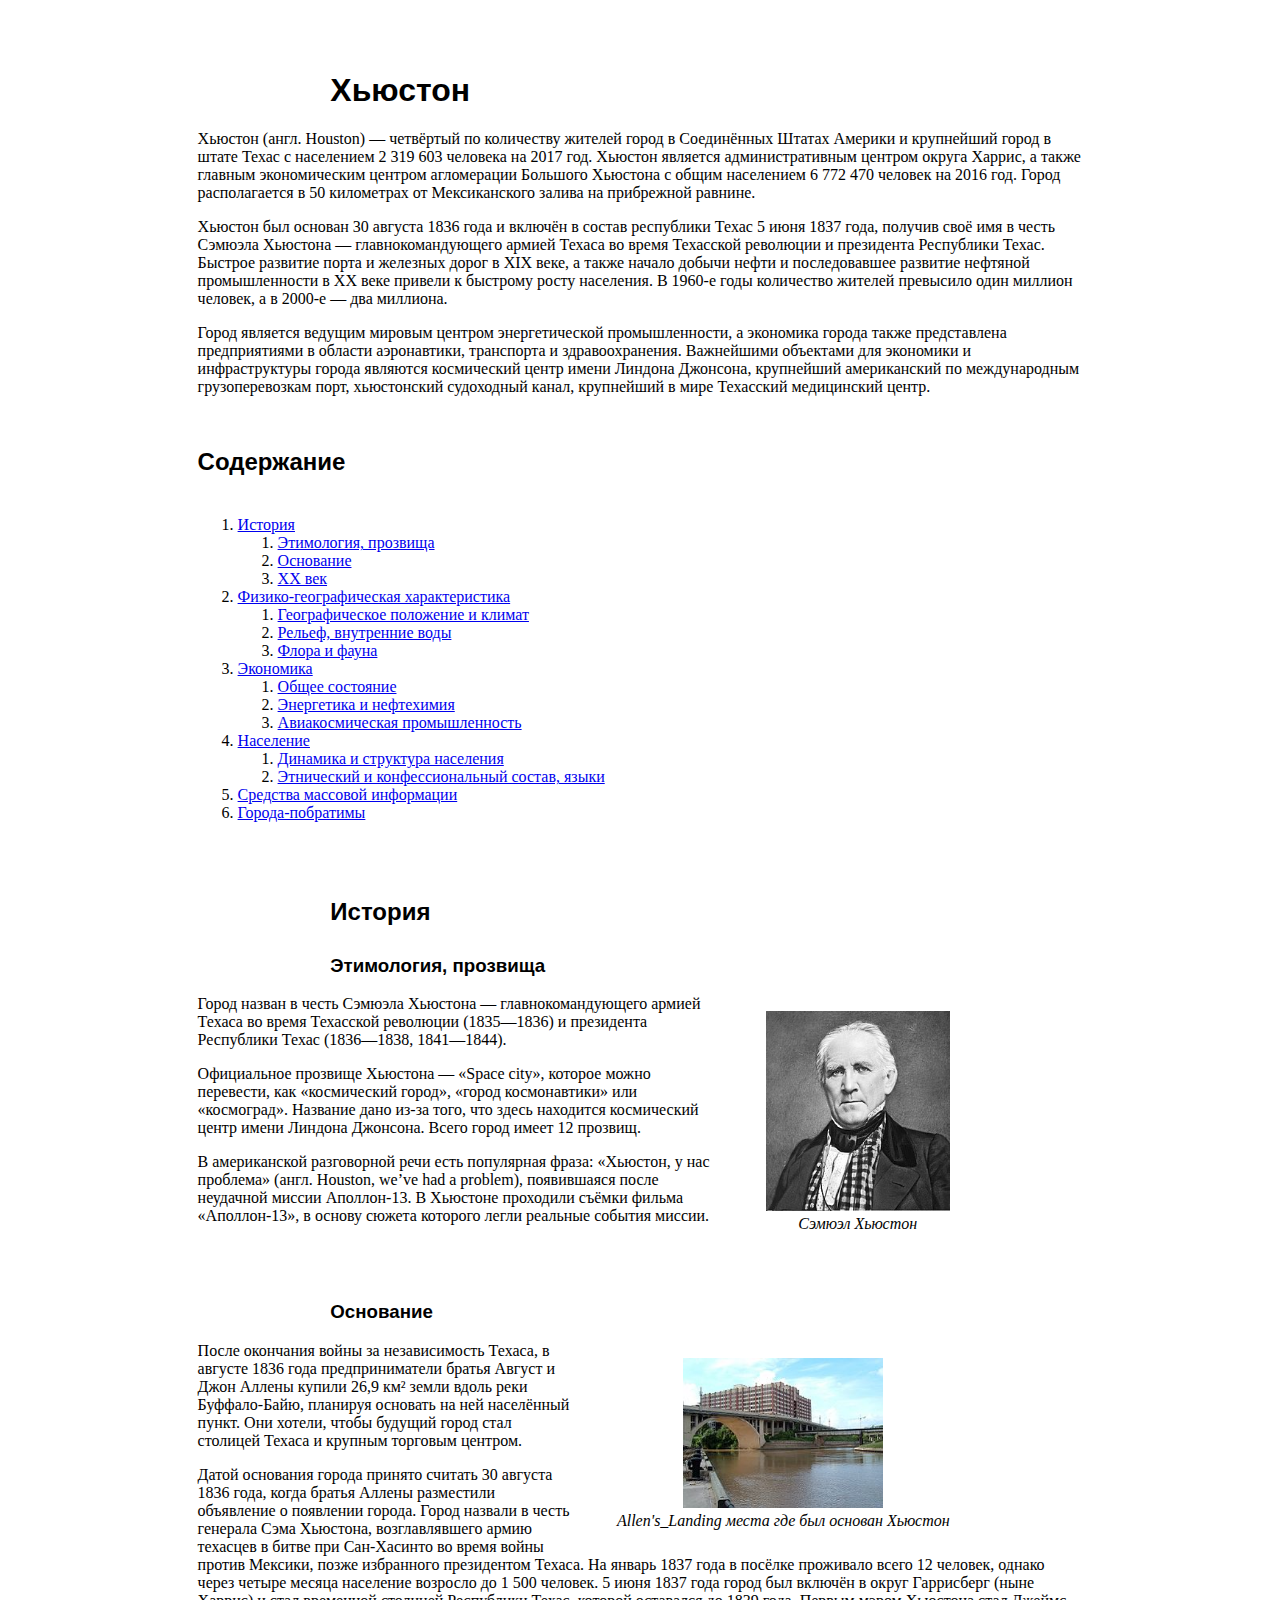
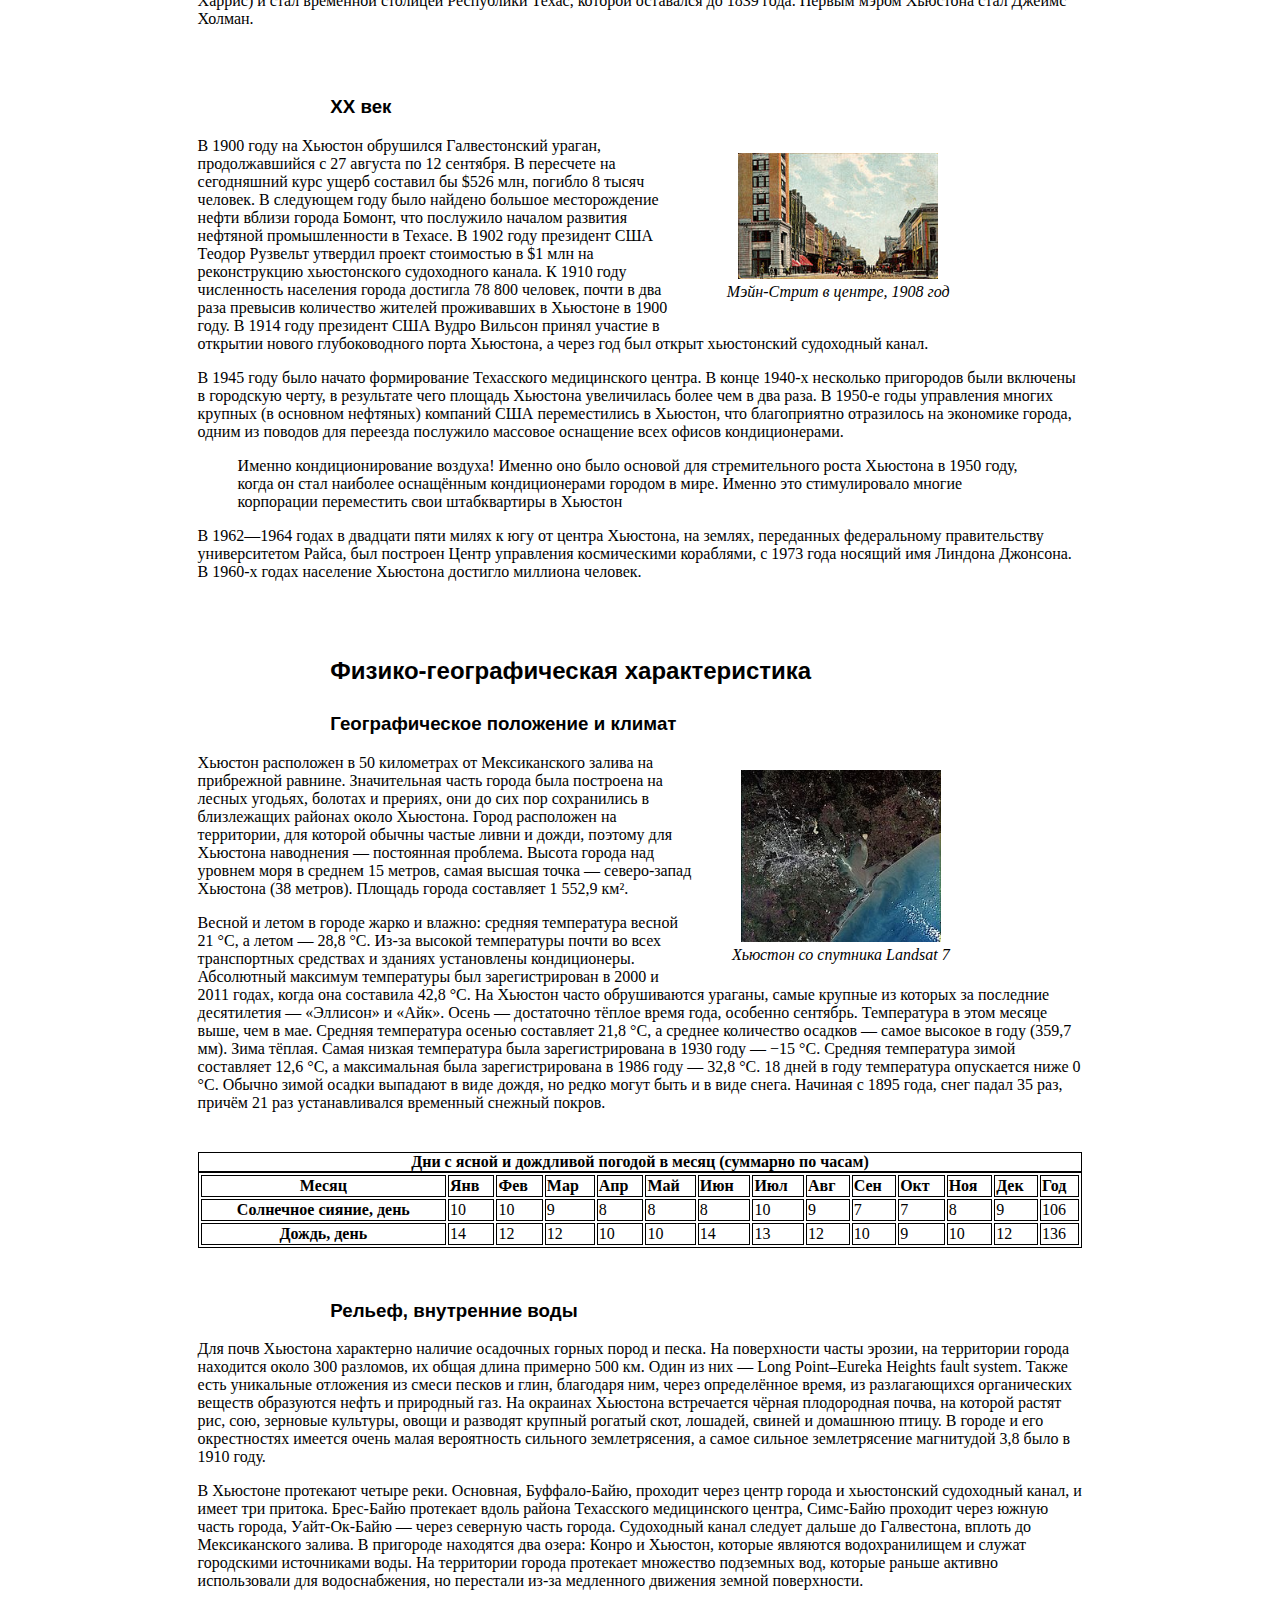
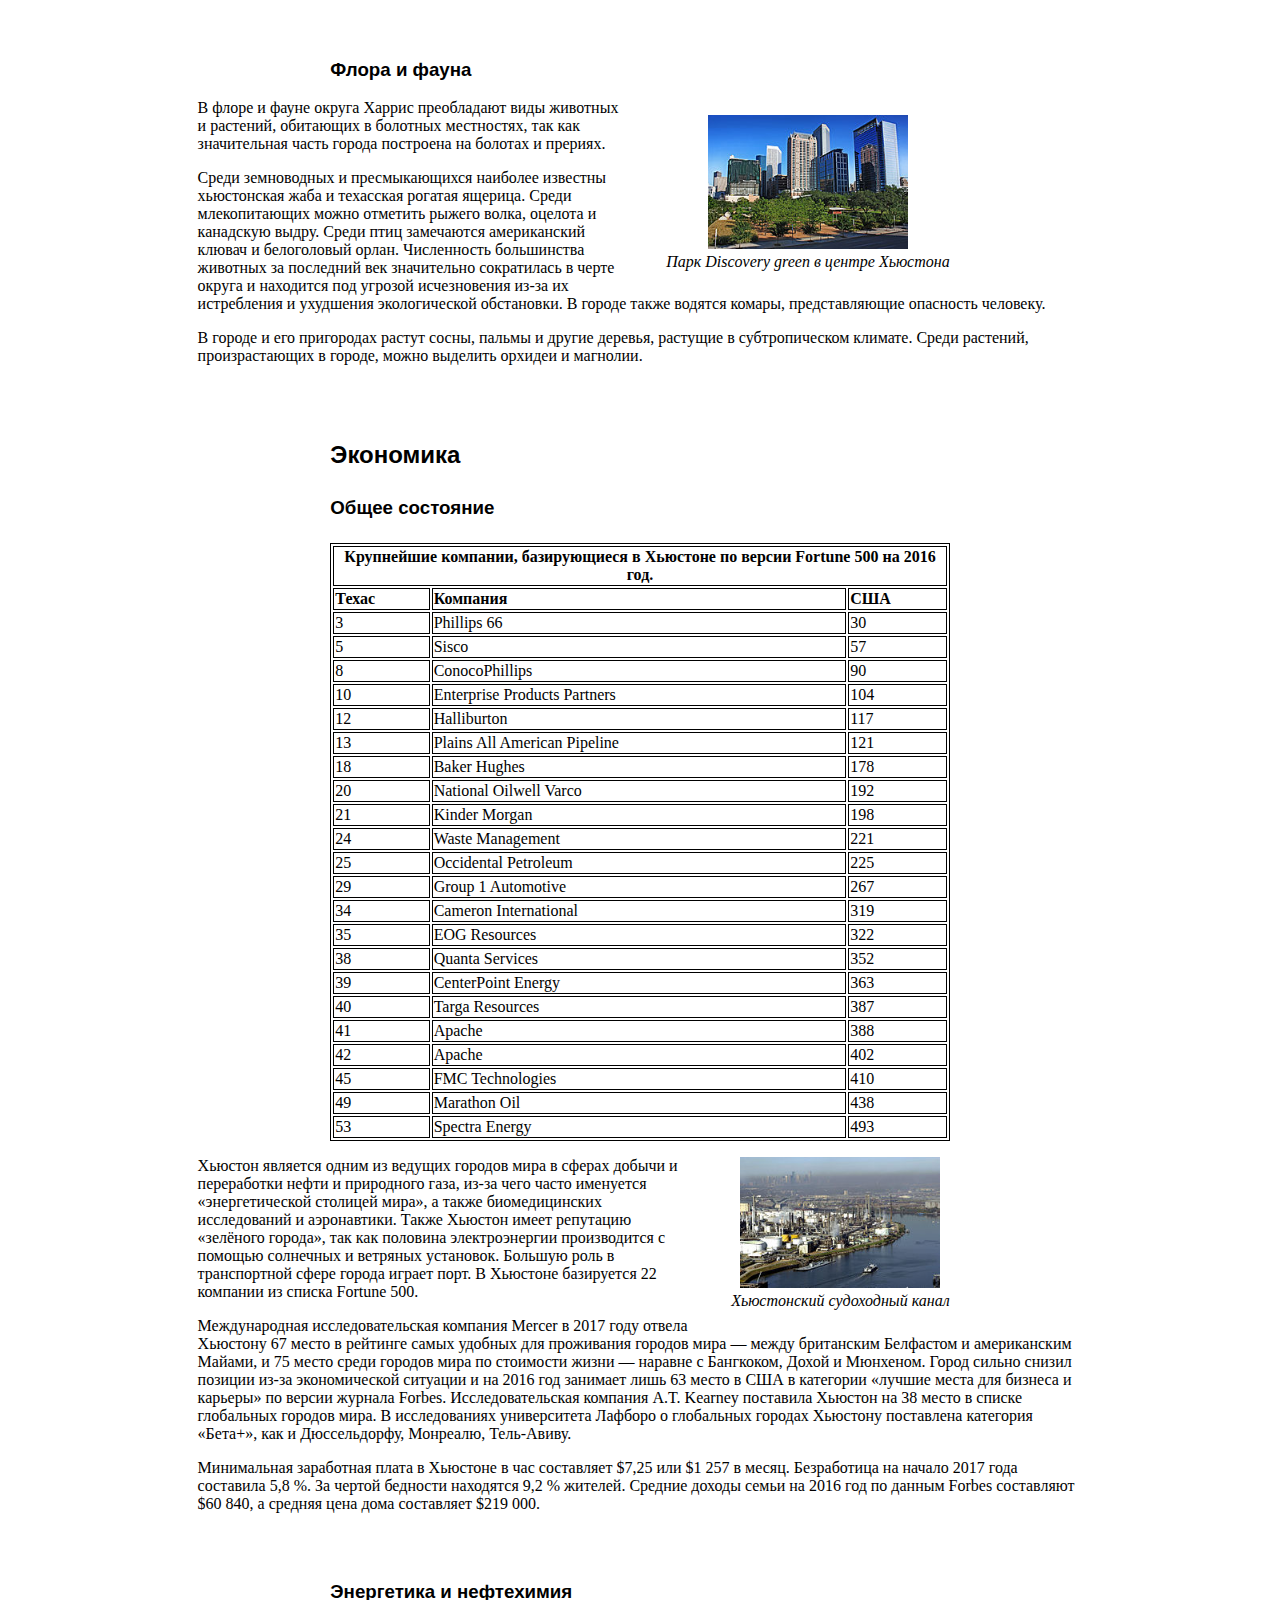
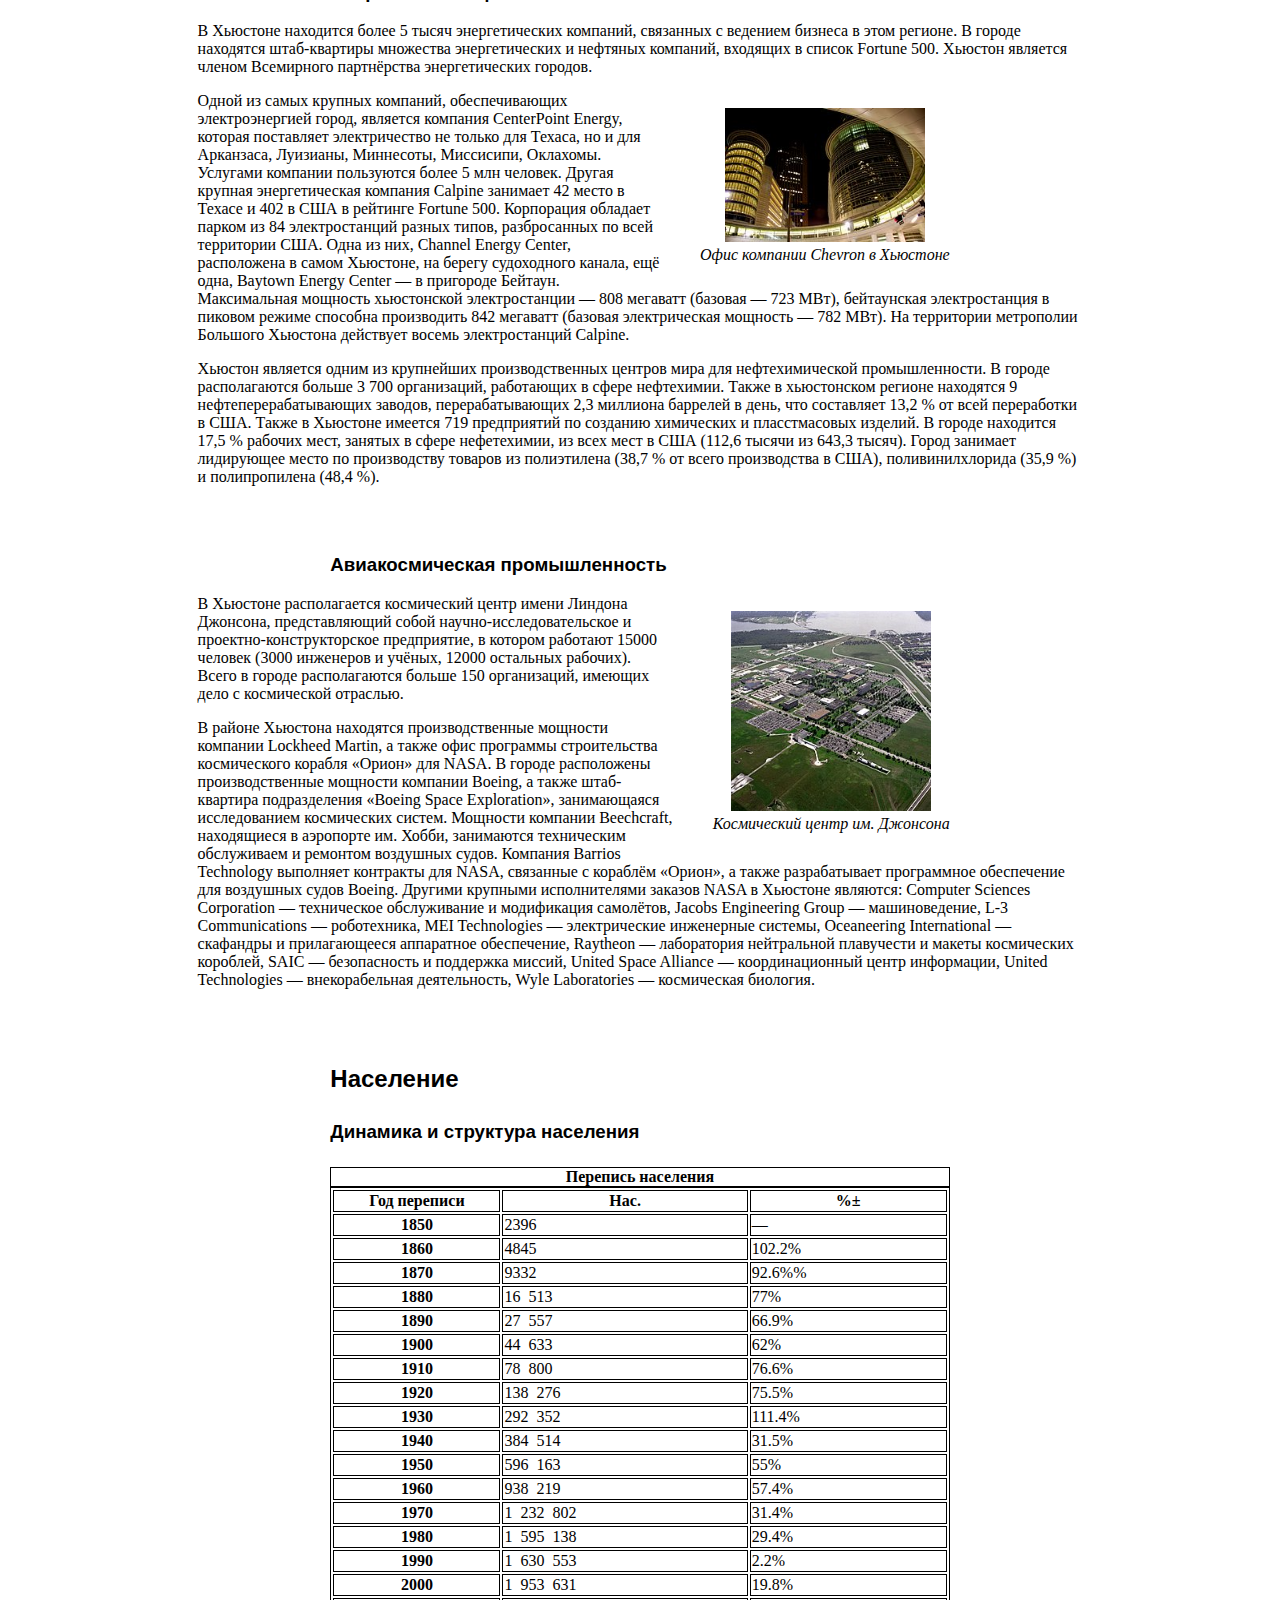
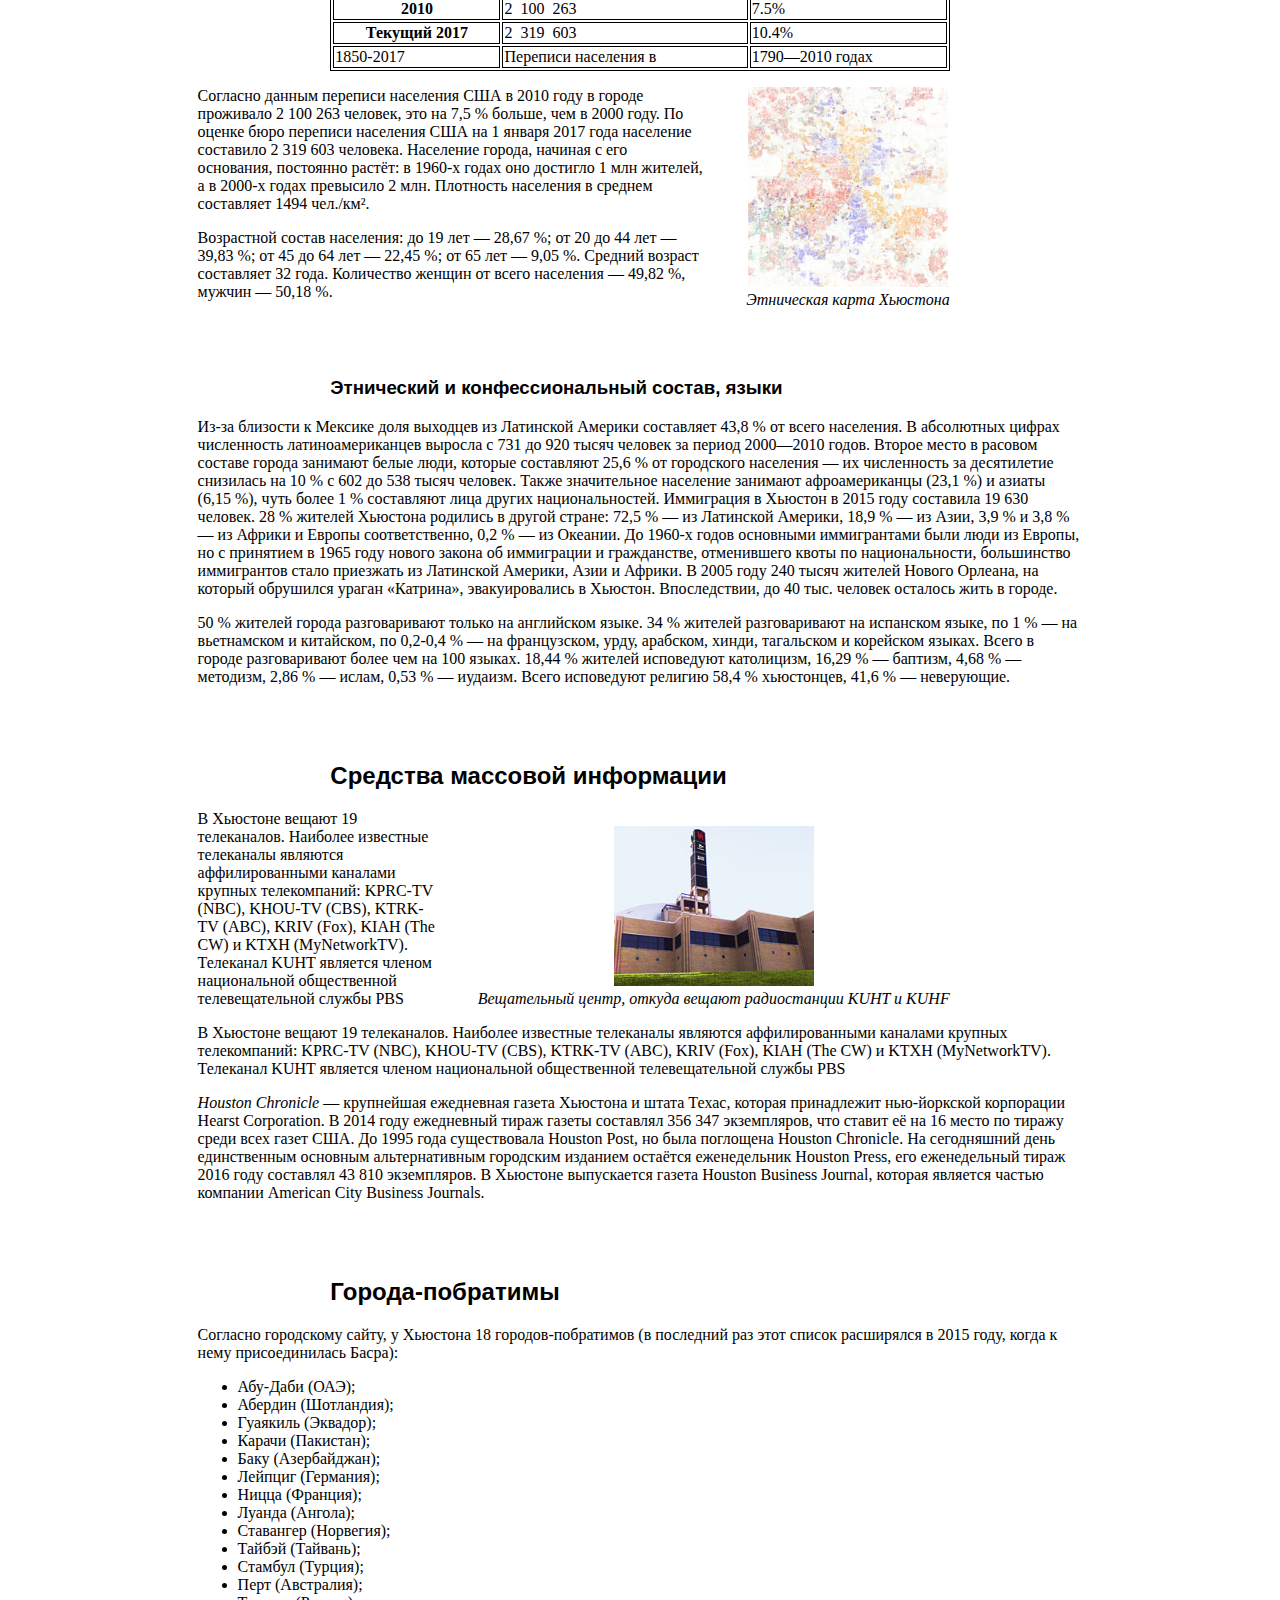
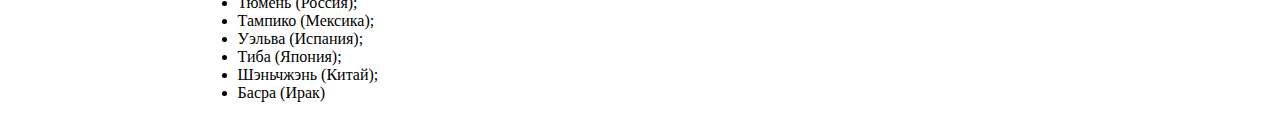
==== commit 0ee1d496: "Validated both files through W3C site and fixed bugs" ====
--- a/homework2/index.html
+++ b/homework2/index.html
@@ -1,15 +1,18 @@
 <!DOCTYPE html>
-<html lang="ru-RU">
+<html lang="ru">
 <head>
 	<meta charset="UTF-8">
 	<title>Хьюстон</title>
 	<meta name="description" content="город Хьюстон США, история и современное состояние города. Физико-географические характеристики, флора и фауна местности, экономика города, города-побратимы Хьюстона.">
 	<meta name="author" content="Bekten Dosmambetov">
-	<link rel="stylesheet" href="css/styles.css" type="text/css">
+	<link rel="stylesheet" href="css/styles.css">
+
 </head>
 <body>
-	<h1>Хьюстон</h1>
-		<article id="introduction"><p>Хьюстон (англ. Houston) — четвёртый по количеству жителей город в Соединённых Штатах Америки и крупнейший город в штате Техас с населением 2 319 603 человека на 2017 год. Хьюстон является административным центром округа Харрис, а также главным экономическим центром агломерации Большого Хьюстона с общим населением 6 772 470 человек на 2016 год. Город располагается в 50 километрах от Мексиканского залива на прибрежной равнине.</p>
+	<article id="introduction">
+		<h1>Хьюстон</h1>
+
+		<p>Хьюстон (англ. Houston) — четвёртый по количеству жителей город в Соединённых Штатах Америки и крупнейший город в штате Техас с населением 2 319 603 человека на 2017 год. Хьюстон является административным центром округа Харрис, а также главным экономическим центром агломерации Большого Хьюстона с общим населением 6 772 470 человек на 2016 год. Город располагается в 50 километрах от Мексиканского залива на прибрежной равнине.</p>
 
 		<p>Хьюстон был основан 30 августа 1836 года и включён в состав республики Техас 5 июня 1837 года, получив своё имя в честь Сэмюэла Хьюстона — главнокомандующего армией Техаса во время Техасской революции и президента Республики Техас. Быстрое развитие порта и железных дорог в XIX веке, а также начало добычи нефти и последовавшее развитие нефтяной промышленности в XX веке привели к быстрому росту населения. В 1960-е годы количество жителей превысило один миллион человек, а в 2000-е — два миллиона. </p>
 
@@ -19,68 +22,85 @@
 	<h2>Содержание</h2>
 		<nav>
 			<ol>
-				<li><a href="#history">История</a></li>
+				<li><a href="#history">История</a>
+
 					<ol>
 						<li><a href="#etimology">Этимология, прозвища</a></li>
 						<li><a href="#foundation">Основание</a></li>
 						<li><a href="#20th_century">XX век</a></li>
 					</ol>
-				<li><a href="#phisics_char">Физико-географическая характеристика</a></li>
+				</li>
+
+				<li><a href="#phisics_char">Физико-географическая характеристика</a>
+
 					<ol>
 						<li><a href="#geography">Географическое положение и климат</a></li>
 						<li><a href="#relief">Рельеф, внутренние воды</a></li>
 						<li><a href="#flaura_fauna">Флора и фауна</a></li>
 					</ol>
-				<li><a href="#economy">Экономика</a></li>
+				</li>
+
+				<li><a href="#economy">Экономика</a>
+
 					<ol>
 						<li><a href="#general_condition">Общее состояние</a></li>
 						<li><a href="#energy">Энергетика и нефтехимия</a></li>
 						<li><a href="#cosmo_industry">Авиакосмическая промышленность</a></li>
 					</ol>
-				<li><a href="#population">Население</a></li>
+				</li>
+
+				<li><a href="#population">Население</a>
+
 					<ol>
 						<li><a href="#population_dynamics">Динамика и структура населения</a></li>
 						<li><a href="#race_ethnicity">Этнический и конфессиональный состав, языки</a></li>
 					</ol>
+				</li>
+
 				<li><a href="#mass_media">Средства массовой информации</a></li>
 				<li><a href="#cities_friends">Города-побратимы</a></li>
 
 			</ol>
 		</nav>
 
-	<h2 id="history">История</h2>
+	<article>
+		<h2 id="history">История</h2>
+
 		<h3 id="etimology">Этимология, прозвища</h3>
 
-		<figure>
-		<img class="figure" src="img\Sam_Houston_portrait.jpg" alt="Портрет Сэмюэла Хьюстона">
-		<figcaption class="figure">Сэмюэл Хьюстон</figcaption>
-		</figure>
-
-		<article>
+			<figure>
+				<img src="img/Sam_Houston_portrait.jpg" alt="Портрет Сэмюэла Хьюстона">
+				<figcaption>Сэмюэл Хьюстон</figcaption>
+			</figure>
+		
 			<p>Город назван в честь Сэмюэла Хьюстона — главнокомандующего армией Техаса во время Техасской революции (1835—1836) и президента Республики Техас (1836—1838, 1841—1844). </p>
 			<p>Официальное прозвище Хьюстона — «Space city», которое можно перевести, как «космический город», «город космонавтики» или «космоград». Название дано из-за того, что здесь находится космический центр имени Линдона Джонсона. Всего город имеет 12 прозвищ. </p>
 			<p>В американской разговорной речи есть популярная фраза: «Хьюстон, у нас проблема» (англ. Houston, we’ve had a problem), появившаяся после неудачной миссии Аполлон-13. В Хьюстоне проходили съёмки фильма «Аполлон-13», в основу сюжета которого легли реальные события миссии.</p>
 		</article>
 
+
+		<article>
+
 		<h3 id="foundation">Основание</h3>
-		<figure>
-		<img class="figure" src="img\Allen's_Landing_Houston_bayou_view.jpg" alt="Фото места где был основан Хьюстон">
-		<figcaption class="figure">Allen's_Landing места где был основан Хьюстон</figcaption>
-		</figure>
-
-		<article>
+
+			<figure>
+				<img src="img/Allen's_Landing_Houston_bayou_view.jpg" alt="Фото места где был основан Хьюстон">
+				<figcaption>Allen's_Landing места где был основан Хьюстон</figcaption>
+			</figure>
+		
 			<p>После окончания войны за независимость Техаса, в августе 1836 года предприниматели братья Август и Джон Аллены купили 26,9 км² земли вдоль реки Буффало-Байю, планируя основать на ней населённый пункт. Они хотели, чтобы будущий город стал столицей Техаса и крупным торговым центром.  </p>
 			<p>Датой основания города принято считать 30 августа 1836 года, когда братья Аллены разместили объявление о появлении города. Город назвали в честь генерала Сэма Хьюстона, возглавлявшего армию техасцев в битве при Сан-Хасинто во время войны против Мексики, позже избранного президентом Техаса. На январь 1837 года в посёлке проживало всего 12 человек, однако через четыре месяца население возросло до 1 500 человек. 5 июня 1837 года город был включён в округ Гаррисберг (ныне Харрис) и стал временной столицей Республики Техас, которой оставался до 1839 года. Первым мэром Хьюстона стал Джеймс Холман. </p>
 		</article>
 
+
+	
+	<article>
 		<h3 id="20th_century">XX век</h3>
-
-		<figure>
-		<img class="figure" src="img\Main_Street_looking_south_Houston_Texas_(1908).jpg" alt="Фото места где был основан Хьюстон">
-		<figcaption class="figure">Мэйн-Стрит в центре, 1908 год</figcaption>
-		</figure>
-
-		<article >
+			<figure>
+				<img src="img/Main_Street_looking_south_Houston_Texas_(1908).jpg" alt="Фото места где был основан Хьюстон">
+				<figcaption>Мэйн-Стрит в центре, 1908 год</figcaption>
+			</figure>
+		
 			<p>В 1900 году на Хьюстон обрушился Галвестонский ураган, продолжавшийся с 27 августа по 12 сентября. В пересчете на сегодняшний курс ущерб составил бы $526 млн, погибло 8 тысяч человек. В следующем году было найдено большое месторождение нефти вблизи города Бомонт, что послужило началом развития нефтяной промышленности в Техасе. В 1902 году президент США Теодор Рузвельт утвердил проект стоимостью в $1 млн на реконструкцию хьюстонского судоходного канала. К 1910 году численность населения города достигла 78 800 человек, почти в два раза превысив количество жителей проживавших в Хьюстоне в 1900 году. В 1914 году президент США Вудро Вильсон принял участие в открытии нового глубоководного порта Хьюстона, а через год был открыт хьюстонский судоходный канал. </p>
 			<p>В 1945 году было начато формирование Техасского медицинского центра. В конце 1940-х несколько пригородов были включены в городскую черту, в результате чего площадь Хьюстона увеличилась более чем в два раза. В 1950-е годы управления многих крупных (в основном нефтяных) компаний США переместились в Хьюстон, что благоприятно отразилось на экономике города, одним из поводов для переезда послужило массовое оснащение всех офисов кондиционерами. </p>
 			<blockquote>Именно кондиционирование воздуха! Именно оно было основой для стремительного роста Хьюстона в 1950 году, когда он стал наиболее оснащённым кондиционерами городом в мире. Именно это стимулировало многие корпорации переместить свои штабквартиры в Хьюстон</blockquote>
@@ -88,16 +108,15 @@
 
 		</article>
 
-
-	<h2 id="phisics_char">Физико-географическая характеристика</h2>
+	<article>
+		<h2 id="phisics_char">Физико-географическая характеристика</h2>
 		<h3 id="geography">Географическое положение и климат</h3>
 
-		<figure>
-		<img class="figure" src="img\Large_Houston_Landsat.jpg" alt="Хьюстон со спутника Landsat 7">
-		<figcaption>Хьюстон со спутника Landsat 7</figcaption>
-		</figure>
-
-		<article>
+			<figure>
+				<img src="img/Large_Houston_Landsat.jpg" alt="Хьюстон со спутника Landsat 7">
+				<figcaption>Хьюстон со спутника Landsat 7</figcaption>
+			</figure>
+		
 			<p>Хьюстон расположен в 50 километрах от Мексиканского залива на прибрежной равнине. Значительная часть города была построена на лесных угодьях, болотах и прериях, они до сих пор
 			сохранились в близлежащих районах около Хьюстона. Город расположен на территории, для которой обычны частые ливни и дожди, поэтому для Хьюстона наводнения — постоянная проблема. Высота города над уровнем моря в среднем 15 метров, самая высшая точка — северо-запад Хьюстона (38 метров). Площадь города составляет 1 552,9 км².</p>
 			<p>Весной и летом в городе жарко и влажно: средняя температура весной 21 °C, а летом — 28,8 °C. Из-за высокой температуры почти во всех транспортных средствах и зданиях установлены кондиционеры. Абсолютный максимум температуры был зарегистрирован в 2000 и 2011 годах, когда она составила 42,8 °C. На Хьюстон часто обрушиваются ураганы, самые крупные из которых за последние десятилетия — «Эллисон» и «Айк». Осень — достаточно тёплое время года, особенно сентябрь. Температура в этом месяце выше, чем в мае. Средняя температура осенью составляет 21,8 °C, а среднее количество осадков — самое высокое в году (359,7 мм). Зима тёплая. Самая низкая температура была зарегистрирована в 1930 году — −15 °C. Средняя температура зимой составляет 12,6 °C, а максимальная была зарегистрирована в 1986 году — 32,8 °C. 18 дней в году температура опускается ниже 0 °C. Обычно зимой осадки выпадают в виде дождя, но редко могут быть и в виде снега. Начиная с 1895 года, снег падал 35 раз, причём 21 раз устанавливался временный снежный покров. </p>
@@ -109,19 +128,19 @@
 				</caption>
 					<tr>
 						<th>Месяц</th>
-						<th>Янв</th>
-						<th>Фев</th>
-						<th>Мар</th>
-						<th>Апр</th>
-						<th>Май</th>
-						<th>Июн</th>
-						<th>Июл</th>
-						<th>Авг</th>
-						<th>Сен</th>
-						<th>Окт</th>
-						<th>Ноя</th>
-						<th>Дек</th>
-						<th>Год</th>				
+						<td><b>Янв</b></td>
+						<td><b>Фев</b></td>
+						<td><b>Мар</b></td>
+						<td><b>Апр</b></td>
+						<td><b>Май</b></td>
+						<td><b>Июн</b></td>
+						<td><b>Июл</b></td>
+						<td><b>Авг</b></td>
+						<td><b>Сен</b></td>
+						<td><b>Окт</b></td>
+						<td><b>Ноя</b></td>
+						<td><b>Дек</b></td>
+						<td><b>Год</b></td>				
 					</tr>
 					<tr>
 						<th>Солнечное сияние, день</th>
@@ -149,49 +168,53 @@
 						<td>14</td>
 						<td>13</td>
 						<td>12</td>
-						<td>10</td>   
+						<td>10</td>
 						<td>9</td>
 						<td>10</td>
 						<td>12</td>
-						<td>136<td>				
+						<td>136</td>			
 					</tr>
 			</table>
-		
+
+	<article>		
 		<h3 id="relief">Рельеф, внутренние воды</h3>
 
-		<article>
+
 			<p>Для почв Хьюстона характерно наличие осадочных горных пород и песка. На поверхности часты эрозии, на территории города находится около 300 разломов, их общая длина примерно 500 км. Один из них — Long Point–Eureka Heights fault system. Также есть уникальные отложения из смеси песков и глин, благодаря ним, через определённое время, из разлагающихся органических веществ образуются нефть и природный газ. На окраинах Хьюстона встречается чёрная плодородная почва, на которой растят рис, сою, зерновые культуры, овощи и разводят крупный рогатый скот, лошадей, свиней и домашнюю птицу. В городе и его окрестностях имеется очень малая вероятность сильного землетрясения, а самое сильное землетрясение магнитудой 3,8 было в 1910 году. </p>
 			<p>В Хьюстоне протекают четыре реки. Основная, Буффало-Байю, проходит через центр города и хьюстонский судоходный канал, и имеет три притока. Брес-Байю протекает вдоль района Техасского медицинского центра, Симс-Байю проходит через южную часть города, Уайт-Ок-Байю — через северную часть города. Судоходный канал следует дальше до Галвестона, вплоть до Мексиканского залива. В пригороде находятся два озера: Конро и Хьюстон, которые являются водохранилищем и служат городскими источниками воды. На территории города протекает множество подземных вод, которые раньше активно использовали для водоснабжения, но перестали из-за медленного движения земной поверхности. </p>
 		</article>
 
 
-
+	<article>
 		<h3 id="flaura_fauna">Флора и фауна</h3>
 
 		<figure>
-		<img class="figure" src="img\Discovery_green.jpg" alt="Парк Discovery green в центре Хьюстона">
-		<figcaption class="figure">Парк Discovery green в центре Хьюстона</figcaption>
+
+			<img src="img/Discovery_green.jpg" alt="Парк Discovery green в центре Хьюстона">
+			<figcaption>Парк Discovery green в центре Хьюстона</figcaption>
 		</figure>
 
-
-		<article>
 			<p>В флоре и фауне округа Харрис преобладают виды животных и растений, обитающих в болотных местностях, так как значительная часть города построена на болотах и прериях. </p>
 			<p>Среди земноводных и пресмыкающихся наиболее известны хьюстонская жаба и техасская рогатая ящерица. Среди млекопитающих можно отметить рыжего волка, оцелота и канадскую выдру. Среди птиц замечаются американский клювач и белоголовый орлан. Численность большинства животных за последний век значительно сократилась в черте округа и находится под угрозой исчезновения из-за их истребления и ухудшения экологической обстановки. В городе также водятся комары, представляющие опасность человеку. </p>
 			<p>В городе и его пригородах растут сосны, пальмы и другие деревья, растущие в субтропическом климате. Среди растений, произрастающих в городе, можно выделить орхидеи и магнолии. </p>
 
 		</article>
 
-
+	<article>
 		<h2 id="economy">Экономика</h2>
 		<h3 id="general_condition">Общее состояние</h3>
 
-			<table width="80%">
-				
-				<caption><b>Крупнейшие компании, базирующиеся в Хьюстоне по версии Fortune 500 на 2016 год.</b></caption>
-				<tr>
-					<th align="left">Техас</th>
-					<th align="left">Компания</th>
-					<th align="left">США</th>
+			<table>
+
+				<thead>
+					<tr>
+						<th colspan="3">Крупнейшие компании, базирующиеся в Хьюстоне по версии Fortune 500 на 2016 год.</th>
+					</tr>
+				</thead>
+				<tr>
+					<td><b>Техас</b></td>
+					<td><b>Компания</b></td>
+					<td><b>США</b></td>
 				</tr>
 				<tr>
 					<td>3</td>
@@ -305,27 +328,27 @@
 				</tr>
 
 			</table>
-
+			
 			<figure>
-			<img class="figure" src="img\Houston_Ship_Channel.jpg" alt="Хьюстонский судоходный канал">
-			<figcaption class="figure">Хьюстонский судоходный канал</figcaption>
+				<img src="img/Houston_Ship_Channel.jpg" alt="Хьюстонский судоходный канал">
+				<figcaption>Хьюстонский судоходный канал</figcaption>
 			</figure>
 
-		<article>
+
 			<p>Хьюстон является одним из ведущих городов мира в сферах добычи и переработки нефти и природного газа, из-за чего часто именуется «энергетической столицей мира», а также биомедицинских исследований и аэронавтики. Также Хьюстон имеет репутацию «зелёного города», так как половина электроэнергии производится с помощью солнечных и ветряных установок. Большую роль в транспортной сфере города играет порт. В Хьюстоне базируется 22 компании из списка Fortune 500.  </p>
 			<p>Международная исследовательская компания Mercer в 2017 году отвела Хьюстону 67 место в рейтинге самых удобных для проживания городов мира — между британским Белфастом и американским Майами, и 75 место среди городов мира по стоимости жизни — наравне с Бангкоком, Дохой и Мюнхеном. Город сильно снизил позиции из-за экономической ситуации и на 2016 год занимает лишь 63 место в США в категории «лучшие места для бизнеса и карьеры» по версии журнала Forbes. Исследовательская компания A.T. Kearney поставила Хьюстон на 38 место в списке глобальных городов мира. В исследованиях университета Лафборо о глобальных городах Хьюстону поставлена категория «Бета+», как и Дюссельдорфу, Монреалю, Тель-Авиву. </p>
 			<p>Минимальная заработная плата в Хьюстоне в час составляет $7,25 или $1 257 в месяц. Безработица на начало 2017 года составила 5,8 %. За чертой бедности находятся 9,2 % жителей. Средние доходы семьи на 2016 год по данным Forbes составляют $60 840, а средняя цена дома составляет $219 000. </p>
 		</article>
 
-
+	<article>
 		<h3 id="energy">Энергетика и нефтехимия</h3>
 
-		<article>
+
 			<p>В Хьюстоне находится более 5 тысяч энергетических компаний, связанных с ведением бизнеса в этом регионе. В городе находятся штаб-квартиры множества энергетических и нефтяных компаний, входящих в список Fortune 500. Хьюстон является членом Всемирного партнёрства энергетических городов.  </p>
-			
+
 			<figure>
-			<img class="figure" src="img\Enron_Complex.jpg" alt="Офис компании Chevron в Хьюстоне">
-			<figcaption class="figure">Офис компании Chevron в Хьюстоне</figcaption>
+				<img src="img/Enron_Complex.jpg" alt="Офис компании Chevron в Хьюстоне">
+				<figcaption>Офис компании Chevron в Хьюстоне</figcaption>
 			</figure>
 
 			<p>Одной из самых крупных компаний, обеспечивающих электроэнергией город, является компания CenterPoint Energy, которая поставляет электричество не только для Техаса, но и для Арканзаса, Луизианы, Миннесоты, Миссисипи, Оклахомы. Услугами компании пользуются более 5 млн человек. Другая крупная энергетическая компания Calpine занимает 42 место в Техасе и 402 в США в рейтинге Fortune 500. Корпорация обладает парком из 84 электростанций разных типов, разбросанных по всей территории США. Одна из них, Channel Energy Center, расположена в самом Хьюстоне, на берегу судоходного канала, ещё одна, Baytown Energy Center — в пригороде Бейтаун. Максимальная мощность хьюстонской электростанции — 808 мегаватт (базовая — 723 МВт), бейтаунская электростанция в пиковом режиме способна производить 842 мегаватт (базовая электрическая мощность — 782 МВт). На территории метрополии Большого Хьюстона действует восемь электростанций Calpine. </p>
@@ -335,25 +358,28 @@
 		</article>
 
 
-
+	<article>
 		<h3 id="cosmo_industry">Авиакосмическая промышленность</h3>
-		
+
 		<figure>
-		<img class="figure" src="img\Aerial_View_of_the_Johnson_Space_Center.jpg" alt="Космический центр им. Джонсона">
-		<figcaption class="figure">Космический центр им. Джонсона</figcaption>
+			<img src="img/Aerial_View_of_the_Johnson_Space_Center.jpg" alt="Космический центр им. Джонсона">
+			<figcaption>Космический центр им. Джонсона</figcaption>
 		</figure>
 
-		<article >
+
 			<p>В Хьюстоне располагается космический центр имени Линдона Джонсона, представляющий собой научно-исследовательское и проектно-конструкторское предприятие, в котором работают 15000 человек (3000 инженеров и учёных, 12000 остальных рабочих). Всего в городе располагаются больше 150 организаций, имеющих дело с космической отраслью. </p>
 			<p>В районе Хьюстона находятся производственные мощности компании Lockheed Martin, а также офис программы строительства космического корабля «Орион» для NASA. В городе расположены производственные мощности компании Boeing, а также штаб-квартира подразделения «Boeing Space Exploration», занимающаяся исследованием космических систем. Мощности компании Beechcraft, находящиеся в аэропорте им. Хобби, занимаются техническим обслуживаем и ремонтом воздушных судов. Компания Barrios Technology выполняет контракты для NASA, связанные с кораблём «Орион», а также разрабатывает программное обеспечение для воздушных судов Boeing. Другими крупными исполнителями заказов NASA в Хьюстоне являются: Computer Sciences Corporation — техническое обслуживание и модификация самолётов, Jacobs Engineering Group — машиноведение, L-3 Communications — роботехника, MEI Technologies — электрические инженерные системы, Oceaneering International — скафандры и прилагающееся аппаратное обеспечение, Raytheon — лаборатория нейтральной плавучести и макеты космических короблей, SAIC — безопасность и поддержка миссий, United Space Alliance — координационный центр информации, United Technologies — внекорабельная деятельность, Wyle Laboratories — космическая биология.
 
 		</article>
 
-	<h2 id="population">Население</h2>
+		
+
+	<article>
+		<h2 id="population">Население</h2>
 		<h3 id="population_dynamics">Динамика и структура населения</h3>
 
 		<table>
-			<caption class="top_caption"><b>Перепись населения</b></caption>
+			<caption><b>Перепись населения</b></caption>
 			<tr>
 				<th>Год переписи</th>
 				<th>Нас.</th>
@@ -449,46 +475,51 @@
 				<td>2&ensp;319&ensp;603</td>
 				<td>10.4&#37;</td>
 			</tr>
-
-				<caption class="bottom_caption">1850-2017 Переписи населения в 1790—2010 годах
-				</caption> 
-
+			<tr>
+				<td>1850-2017</td>
+				<td>Переписи населения в</td>
+				<td>1790—2010 годах</td>
+			</tr>
 
 		</table>
 
 		<figure>
-		<img class="figure" src="img\Race_and_ethnicity_2010_Houston.png" alt="Этническая карта Хьюстона">
-		<figcaption class="figure">Этническая карта Хьюстона</figcaption>
+			<img src="img/Race_and_ethnicity_2010_Houston.png" alt="Этническая карта Хьюстона">
+			<figcaption>Этническая карта Хьюстона</figcaption>
 		</figure>
 
-		<article>
 			<p>Согласно данным переписи населения США в 2010 году в городе проживало 2 100 263 человек, это на 7,5 % больше, чем в 2000 году. По оценке бюро переписи населения США на 1 января 2017 года население составило 2 319 603 человека. Население города, начиная с его основания, постоянно растёт: в 1960-х годах оно достигло 1 млн жителей, а в 2000-х годах превысило 2 млн. Плотность населения в среднем составляет 1494 чел./км².</p>
 			<p>Возрастной состав населения: до 19 лет — 28,67 %; от 20 до 44 лет — 39,83 %; от 45 до 64 лет — 22,45 %; от 65 лет — 9,05 %. Средний возраст составляет 32 года. Количество женщин от всего населения — 49,82 %, мужчин — 50,18 %.</p>
 		</article>
 
+
+	<article>
 	<h3 id="race_ethnicity">Этнический и конфессиональный состав, языки</h3>
 
-	<article>
+
 		<p>Из-за близости к Мексике доля выходцев из Латинской Америки составляет 43,8 % от всего населения. В абсолютных цифрах численность латиноамериканцев выросла с 731 до 920 тысяч человек за период 2000—2010 годов. Второе место в расовом составе города занимают белые люди, которые составляют 25,6 % от городского населения — их численность за десятилетие снизилась на 10 % с 602 до 538 тысяч человек. Также значительное население занимают афроамериканцы (23,1 %) и азиаты (6,15 %), чуть более 1 % составляют лица других национальностей. Иммиграция в Хьюстон в 2015 году составила 19 630 человек. 28 % жителей Хьюстона родились в другой стране: 72,5 % — из Латинской Америки, 18,9 % — из Азии, 3,9 % и 3,8 % — из Африки и Европы соответственно, 0,2 % — из Океании. До 1960-х годов основными иммигрантами были люди из Европы, но с принятием в 1965 году нового закона об иммиграции и гражданстве, отменившего квоты по национальности, большинство иммигрантов стало приезжать из Латинской Америки, Азии и Африки. В 2005 году 240 тысяч жителей Нового Орлеана, на который обрушился ураган «Катрина», эвакуировались в Хьюстон. Впоследствии, до 40 тыс. человек осталось жить в городе.</p>
 		<p>50 % жителей города разговаривают только на английском языке. 34 % жителей разговаривают на испанском языке, по 1 % — на вьетнамском и китайском, по 0,2-0,4 % — на французском, урду, арабском, хинди, тагальском и корейском языках. Всего в городе разговаривают более чем на 100 языках.
 		18,44 % жителей исповедуют католицизм, 16,29 % — баптизм, 4,68 % — методизм, 2,86 % — ислам, 0,53 % — иудаизм. Всего исповедуют религию 58,4 % хьюстонцев, 41,6 % — неверующие.</p>
 	</article>
 
-	<h2 id="mass_media">Средства массовой информации</h2>
+	<article>
+		<h2 id="mass_media">Средства массовой информации</h2>
 
 		<figure>
-		<img class="figure" src="img\Melcher_Center_for_Public_Broadcasting.jpg" alt="Вещательный центр, откуда вещают радиостанции KUHT и KUHF">
-		<figcaption class="figure">Вещательный центр, откуда вещают радиостанции KUHT и KUHF</figcaption>
+			<img src="img/Melcher_Center_for_Public_Broadcasting.jpg" alt="Вещательный центр, откуда вещают радиостанции KUHT и KUHF">
+			<figcaption>Вещательный центр, откуда вещают радиостанции KUHT и KUHF</figcaption>
 		</figure>
 
-		<article>
+
 			<p>В Хьюстоне вещают 19 телеканалов. Наиболее известные телеканалы являются аффилированными каналами крупных телекомпаний: KPRC-TV (NBC), KHOU-TV (CBS), KTRK-TV (ABC), KRIV (Fox), KIAH (The CW) и KTXH (MyNetworkTV). Телеканал KUHT является членом национальной общественной телевещательной службы PBS</p>
 			<p>В Хьюстоне вещают 19 телеканалов. Наиболее известные телеканалы являются аффилированными каналами крупных телекомпаний: KPRC-TV (NBC), KHOU-TV (CBS), KTRK-TV (ABC), KRIV (Fox), KIAH (The CW) и KTXH (MyNetworkTV). Телеканал KUHT является членом национальной общественной телевещательной службы PBS</p>
 			<p><i>Houston Chronicle</i> — крупнейшая ежедневная газета Хьюстона и штата Техас, которая принадлежит нью-йоркской корпорации Hearst Corporation. В 2014 году ежедневный тираж газеты составлял 356 347 экземпляров, что ставит её на 16 место по тиражу среди всех газет США. До 1995 года существовала Houston Post, но была поглощена Houston Chronicle. На сегодняшний день единственным основным альтернативным городским изданием остаётся еженедельник Houston Press, его еженедельный тираж 2016 году составлял 43 810 экземпляров. В Хьюстоне выпускается газета Houston Business Journal, которая является частью компании American City Business Journals.</p>
 		</article>
 
+
+	<article>
 	<h2 id="cities_friends">Города-побратимы</h2>
-	<article>
+
 		<p>Согласно городскому сайту, у Хьюстона 18 городов-побратимов (в последний раз этот список расширялся в 2015 году, когда к нему присоединилась Басра):</p>
 
 		<ul>
